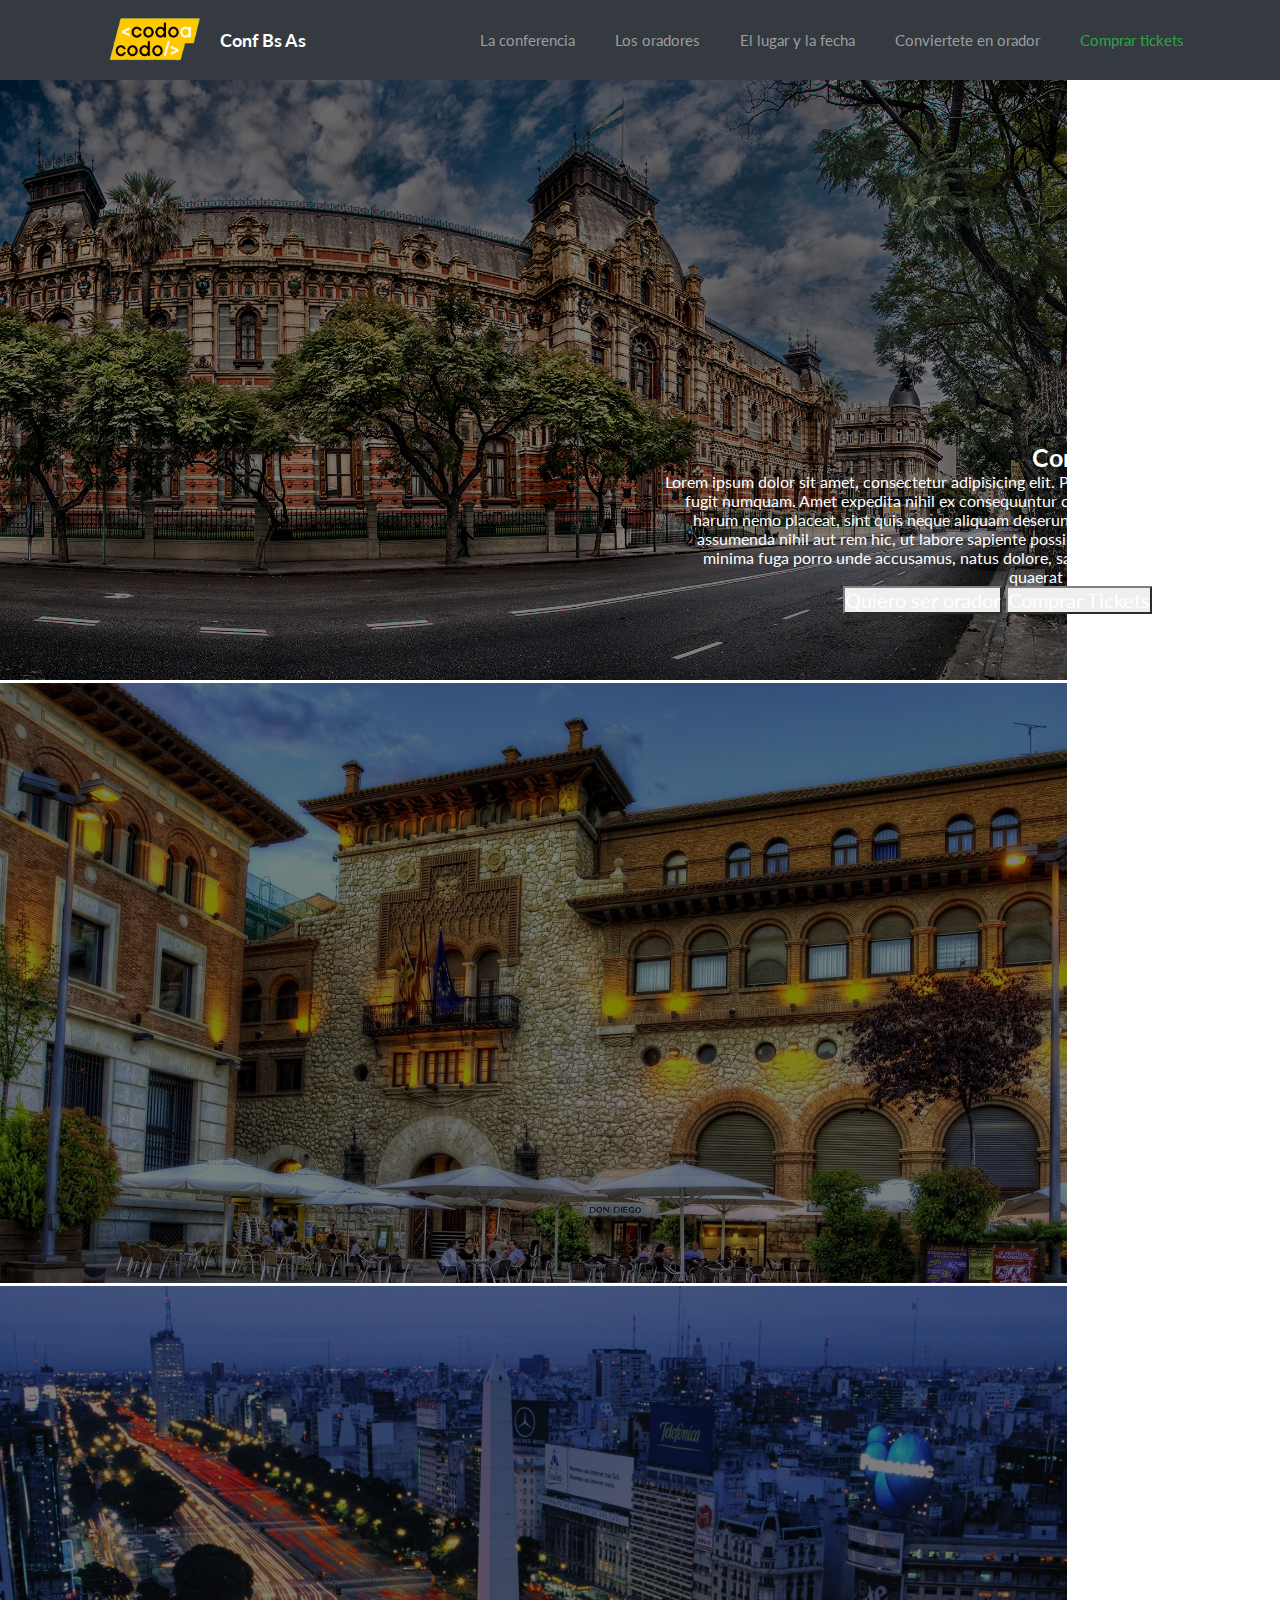
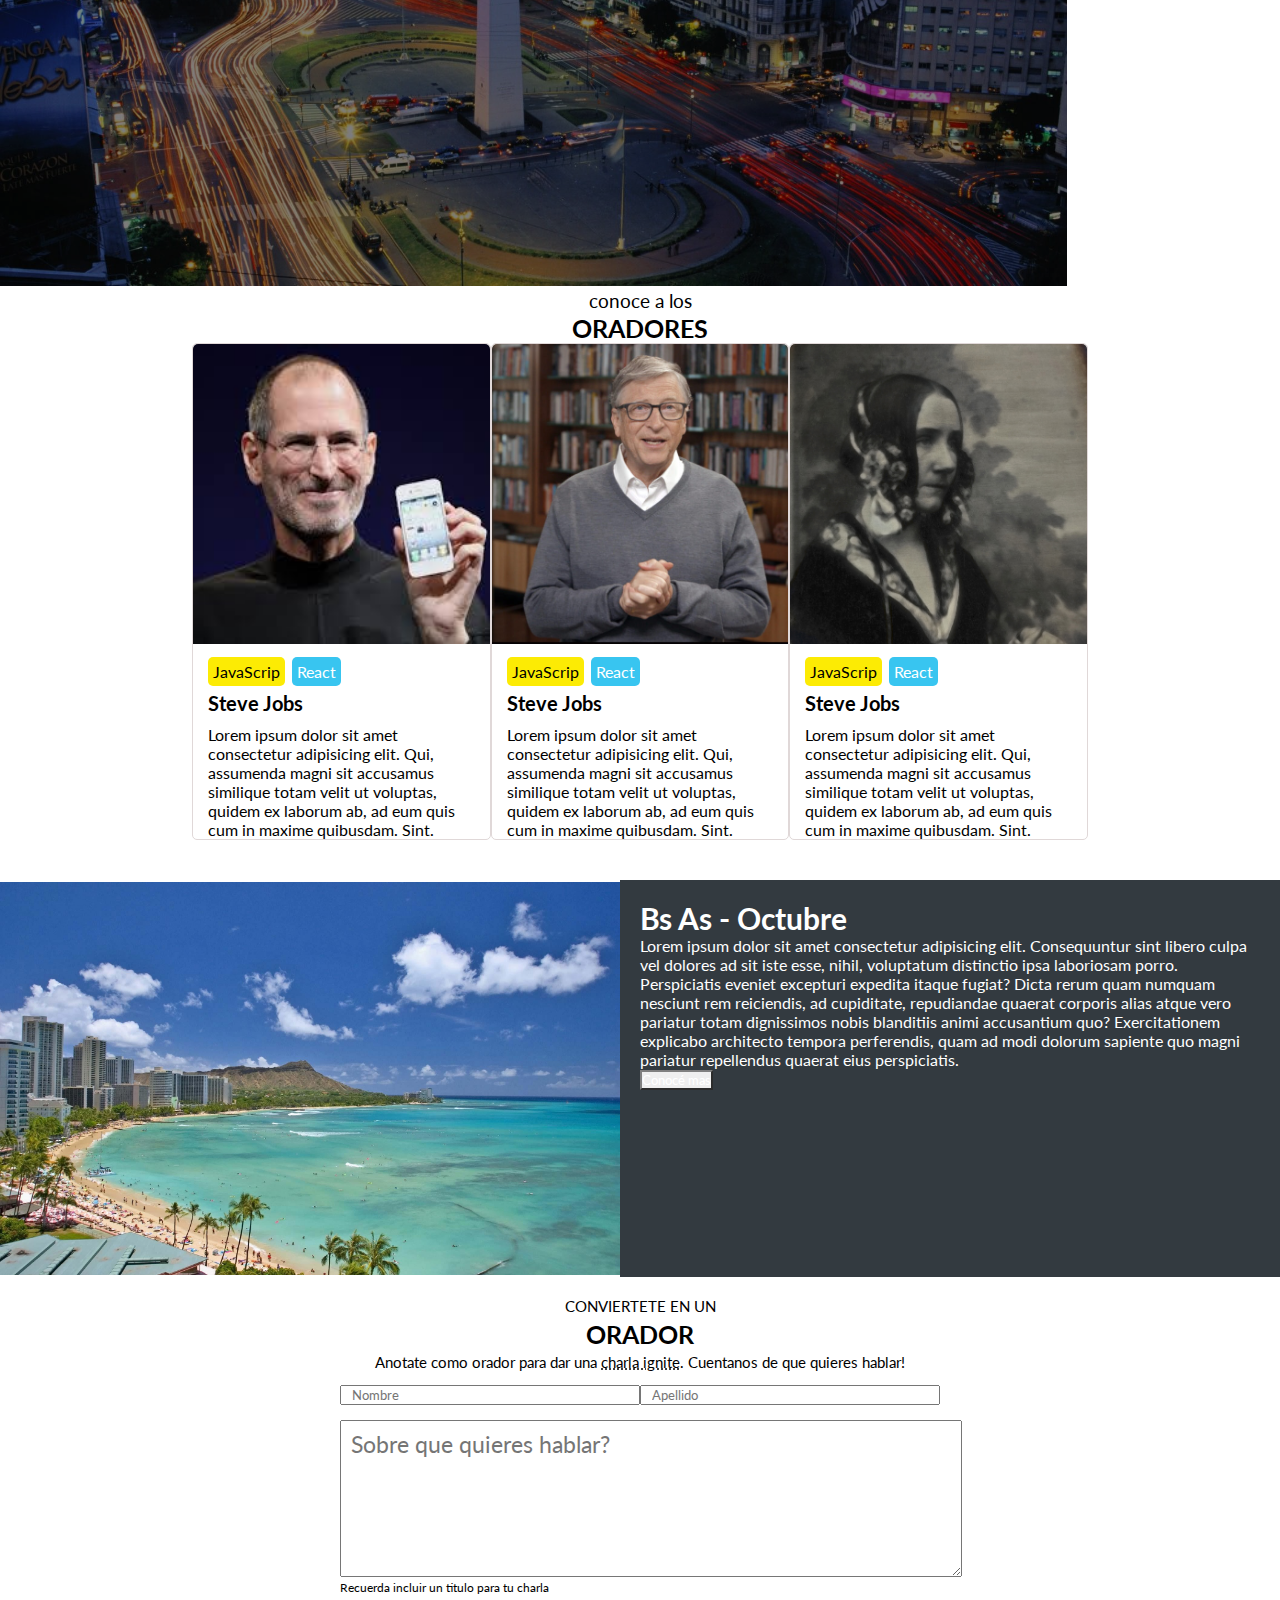
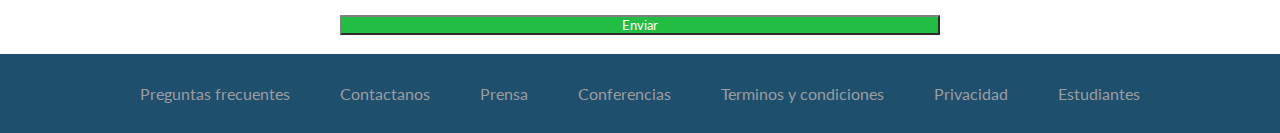
==== index.html @ 6619256c "estios de botones y navbar y general" ====
<!DOCTYPE html>
<html lang="en">

<head>
    <meta charset="UTF-8">
    <meta http-equiv="X-UA-Compatible" content="IE=edge">
    <meta name="viewport" content="width=device-width, initial-scale=1.0">
    <link href="https://cdn.jsdelivr.net/npm/bootstrap@5.3.0-alpha3/dist/css/bootstrap.min.css" rel="stylesheet"
        integrity="sha384-KK94CHFLLe+nY2dmCWGMq91rCGa5gtU4mk92HdvYe+M/SXH301p5ILy+dN9+nJOZ" crossorigin="anonymous">
        <link
        rel="stylesheet"
        href="https://cdnjs.cloudflare.com/ajax/libs/animate.css/4.1.1/animate.min.css"
      />

      <link rel="preconnect" href="https://fonts.googleapis.com">
      <link rel="preconnect" href="https://fonts.gstatic.com" crossorigin>
      <link href="https://fonts.googleapis.com/css2?family=Lato&display=swap" rel="stylesheet">
      
<link rel="stylesheet" href="css/style.css">
    <title>Document</title>
</head>

<body>

    <header>

        <div class="contenedor-titulo">
            <div class="contenedor-imagen">
                <img src="img/codoacodo.png" alt="Logo Codo a Codo">
            </div>
            <h1>Conf Bs As</h1>
        </div>



        <nav class="navegacion">
            <a href="#">La conferencia</a>
            <a href="#">Los oradores</a>
            <a href="#">El lugar y la fecha</a>
            <a href="#">Conviertete en orador</a>
            <a id="color-verde" href="#">Comprar tickets</a>
        </nav>

    </header>
    <main>
        <div class="cont-carrusel">
            <div id="carouselExampleSlidesOnly" class="carousel slide" data-bs-ride="carousel">
                <div class="carousel-inner">
                    <div class="carousel-item active">
                        <img src="img/ba1.jpg" class="d-block w-100" alt="...">
                    </div>
                    <div class="carousel-item">
                        <img src="img/ba2.jpg" class="d-block w-100" alt="...">
                    </div>
                    <div class="carousel-item">
                        <img src="img/ba3.jpg" class="d-block w-100" alt="...">
                    </div>
                </div>
            </div>

            <div id="cont-texto">
                <p class="eje">Conf Bs As</p>
                <p>Lorem ipsum dolor sit amet, consectetur adipisicing elit. Placeat quasi fugit numquam. Amet expedita
                    nihil ex consequuntur consequatur, harum nemo placeat, sint quis neque aliquam deserunt? Cum quis
                    assumenda nihil aut rem hic, ut labore sapiente possimus impedit minima fuga porro unde accusamus,
                    natus dolore, saepe qui sint quaerat dignissimos.</p>
                <div class="botones-superiores">
                    <button type="button" class="btn btn-link">Quiero ser orador</button>
                    <button id="bt2" type="button" class="btn btn-success">Comprar Tickets</button>
                </div>
            </div>
        </div>




        <div class="presentacion">
            <p class="p1">conoce a los</p>
            <p class="p2">ORADORES</p>

        </div>


        <section class="oradores">
            <article>
                <img src="img/steve.jpg" alt="">
                <div class="especialidad">
                    <p><span class="etiq1">JavaScrip</span><span class="etiq2">React</span></p>
                    <div class="etiq3">
                        <p>Steve Jobs</p>
                    </div>
                </div>

                <p class="centrado">Lorem ipsum dolor sit amet consectetur adipisicing elit. Qui, assumenda magni sit
                    accusamus similique totam velit ut voluptas, quidem ex laborum ab, ad eum quis cum in maxime
                    quibusdam. Sint.</p>
            </article>
            <article>
                <img src="img/bill.jpg" alt="">
                <div class="especialidad">
                    <p><span class="etiq1">JavaScrip</span><span class="etiq2">React</span></p>
                    <div class="etiq3">
                        <p>Steve Jobs</p>
                    </div>
                </div>
                <p>Lorem ipsum dolor sit amet consectetur adipisicing elit. Qui, assumenda magni sit
                    accusamus similique totam velit ut voluptas, quidem ex laborum ab, ad eum quis cum in maxime
                    quibusdam. Sint.</p>

            </article>
            <article>
                <img src="img/ada.jpeg" alt="">
                <div class="especialidad">
                    <p><span class="etiq1">JavaScrip</span><span class="etiq2">React</span></p>
                    <div class="etiq3">
                        <p>Steve Jobs</p>
                    </div>
                </div>
                <p>Lorem ipsum dolor sit amet consectetur adipisicing elit. Qui, assumenda magni sit
                    accusamus similique totam velit ut voluptas, quidem ex laborum ab, ad eum quis cum in maxime
                    quibusdam. Sint.</p>

            </article>
        </section>

        <section class="contenedor-ciudad">

            <div class="imagen-ciudad">
                <img src="img/honolulu.jpg" alt="">
            </div>
            <div class="texto-ciudad">
                <p id="p-ciudad">Bs As - Octubre</p>
                <p>Lorem ipsum dolor sit amet consectetur adipisicing elit. Consequuntur sint libero culpa vel dolores
                    ad sit iste esse, nihil, voluptatum distinctio ipsa laboriosam porro. Perspiciatis eveniet excepturi
                    expedita itaque fugiat? Dicta rerum quam numquam nesciunt rem reiciendis, ad cupiditate, repudiandae
                    quaerat corporis alias atque vero pariatur totam dignissimos nobis blanditiis animi accusantium quo?
                    Exercitationem explicabo architecto tempora perferendis, quam ad modi dolorum sapiente quo magni
                    pariatur repellendus quaerat eius perspiciatis.</p>
                <button type="button" class="btn btn-link">Conocé mas</button>
            </div>

        </section>



        <form action="ingreso" class="formulario" method="post">

            <p>CONVIERTETE EN UN</p>
            <p id="orador">ORADOR</P>
            <p>Anotate como orador para dar una <span class="punteado">charla ignite</span>. Cuentanos de que
                quieres
                hablar!</p>

            <div class="datosPersonales">
                <input type="text" id="nombre" name="nombre" minlength="3" maxlength="20" placeholder="Nombre" required>
                <input type="text" id="apellido" name="apellido" minlength="3" maxlength="20" placeholder="Apellido"
                    required>

            </div>
            <div>
                <textarea class="tamañoTextArea" name="" id="" placeholder="Sobre que quieres hablar?"
                    required></textarea>
            </div>

            <p id="text-area">Recuerda incluir un titulo para tu charla</p>

            <button id="botonEnviar" type="submit" class="btn btn-success">Enviar</button>

        </form>
        <br>




    </main>

    <footer>

        <nav class="navegacion-footer">
            <a href="#">Preguntas frecuentes</a>
            <a href="#">Contactanos</a>
            <a href="#">Prensa</a>
            <a href="#">Conferencias</a>
            <a href="#">Terminos y condiciones</a>
            <a href="#">Privacidad</a>
            <a href="#">Estudiantes</a>
        </nav>

    </footer>
    <script src="https://cdn.jsdelivr.net/npm/bootstrap@5.3.0-alpha3/dist/js/bootstrap.bundle.min.js"
        integrity="sha384-ENjdO4Dr2bkBIFxQpeoTz1HIcje39Wm4jDKdf19U8gI4ddQ3GYNS7NTKfAdVQSZe"
        crossorigin="anonymous"></script>
</body>

</html>
---- css/style.css ----
/* font-family: 'Lato', sans-serif; */

* {
    margin: 0;
    padding: 0;
    font-family: 'Lato', sans-serif;
}


/* inicio de header */
header{
    display: flex;
    width: 100%;
    height: 80px;
    background-color: #353a40;
    color: white;
    justify-content: space-between
}

.contenedor-imagen {
    width: 50%;
    height: 100%;
    padding: 2px;
}

.contenedor-titulo {
    display: flex;
    width: 250px;
    margin-left: 80px;
    align-items: center;
    justify-content: center;
}

.contenedor-imagen>img {
    width: 100%;
    height: 100%;
    object-fit: contain;
}


.contenedor-titulo>h1 {
    width: 100px;
    font-size: 18px;
    height: 100%;
    display: flex;
    align-items: center;
    margin: 0;
    text-align: start;
}

.navegacion {
    width: 70%;
    display: flex;
    justify-content: center;
    align-items: center;
}

.navegacion>a {
    color: #9c9da1;
    font-size: 15px;
    text-decoration: none;
    margin: 20px;

}

header nav a:hover, footer nav a:hover{
    animation: fadeIn; 
  animation-duration: 0.5s; 
  color: white;

}

#color-verde{
    color: #2aa644;
}

/* fin de header */

/* inicio de carrusel */
.cont-carrusel {
    position: relative;
}

#carouselExampleSlidesOnly img {
    height: 600px;
}

/* fin de carrusel */




/* inicio de cuadro sobre carrusel */
#cont-texto {
    position: absolute;
    top: 20%;
    right: 10%;
    width: 500px;
    height: 300px;
    text-align: right;
    color: white;

}

.eje {
    font-size: 25px;
    font-weight: bold;

}

.cont-carrusel img {
    filter: brightness(50%);
}

.botones-superiores button {

    font-size: 20px;
    text-decoration: none;
}


 .btn{
    color: white;
    border-color: gray;
    text-decoration: none;
}

.btn:hover {
    background-color: rgba(0, 0, 0, 0.25);
    color: white;
    border-color: gray;
}

#bt2:hover{
    background-color: #29a744;
    border-color: gray;
}

/* fin de cuadro sobre carrusel */

/* inicio de articulos */

.presentacion {
    width: 20%;
    text-align: center;
    margin: auto;
}

.p1 {
    margin-bottom: 1px;
    font-size: 1.2em;
}

.p2 {

    font-size: 25px;
    font-weight: bold;
}



.oradores {
    width: 70%;
    display: flex;
    margin: auto;
    justify-content: space-between;
}

.oradores article {
    width: 300px;
    border: 1px solid rgb(224, 216, 216);
    border-radius: 5px;
}

.oradores article img {
    width: 100%;
    height: 300px;
    border-radius: 5px 5px 0 0;
}

.oradores article p {
    margin: auto;
    width: 90%;
}

.especialidad {
    margin-bottom: 10px;
    margin-top: 15px;
}

.especialidad p span {
    padding: 5px;
}



.etiq1 {
    background-color: rgb(252, 235, 4);
    border-radius: 5px;

}

.etiq2 {
    background-color: rgb(56, 197, 240);
    color: white;
    border-radius: 5px;
    margin-left: 7px;
}


.etiq3 {
    font-weight: bold;
    font-size: 20px;
    margin-top: 10px;
}

/* fin de articulos */

/* Inicio de descripcion de ciudad */

.contenedor-ciudad {
    width: 100%;
    display: flex;
    margin: 40px 0 20px;
}

.contenedor-ciudad div {
    width: 50%;
}

.imagen-ciudad img {
    width: 100%;
    height: 100%;
    object-fit: contain;

}

.texto-ciudad{
    background-color: #333a40;
    padding: 20px;
    color: white;
}

#p-ciudad{
    font-size: 30px;
    font-weight: bold;
}

/* Fin descripcion de ciudad */


/* form inicio */

.formulario {

    margin: auto;
    width: 600px;
    text-align: center;
    font-size: 15px;
}

.formulario>p {
    margin: 4px;
}

#orador {
    font-size: 25px;
    font-weight: bold;

}

.punteado {
    text-decoration: underline dotted;
}

.datosPersonales {
    padding-top: 10px;
    display: flex;
    justify-content: space-between;
    margin-bottom: 15px;

}

.datosPersonales>input {
    width: 49%;
    padding: 0 10px;
}

.tamañoTextArea {
    height: 6em;
    width: 100%;
    margin: 0;
    font-size: 1.5em;
    padding: 10px;
}
.tamañoTextArea:focus,#nombre,#apellido{
outline: none;
}



#text-area {
    text-align: left;
    font-size: 12px;
    margin: 0;
}

#botonEnviar {
    width: 100%;
    background-color: #21be43;
    margin-top: 20px;
}

#botonEnviar:hover{
    background-color: #29a744;
    border-color: gray;
}



/* form fin */

/* inicio de footer */

footer{
    
    background-color: #1e4f6d;
 
}

.navegacion-footer{
  
    display: flex;
    justify-content: center;
    
   
}

footer nav a{
    font-size: 1em;
    color: #9c9da1;
    text-decoration: none;
    text-align: left;
    margin: 20px 5px;
    text-align: center;
    padding: 10px 20px;
}



/* border: 1px solid black; */
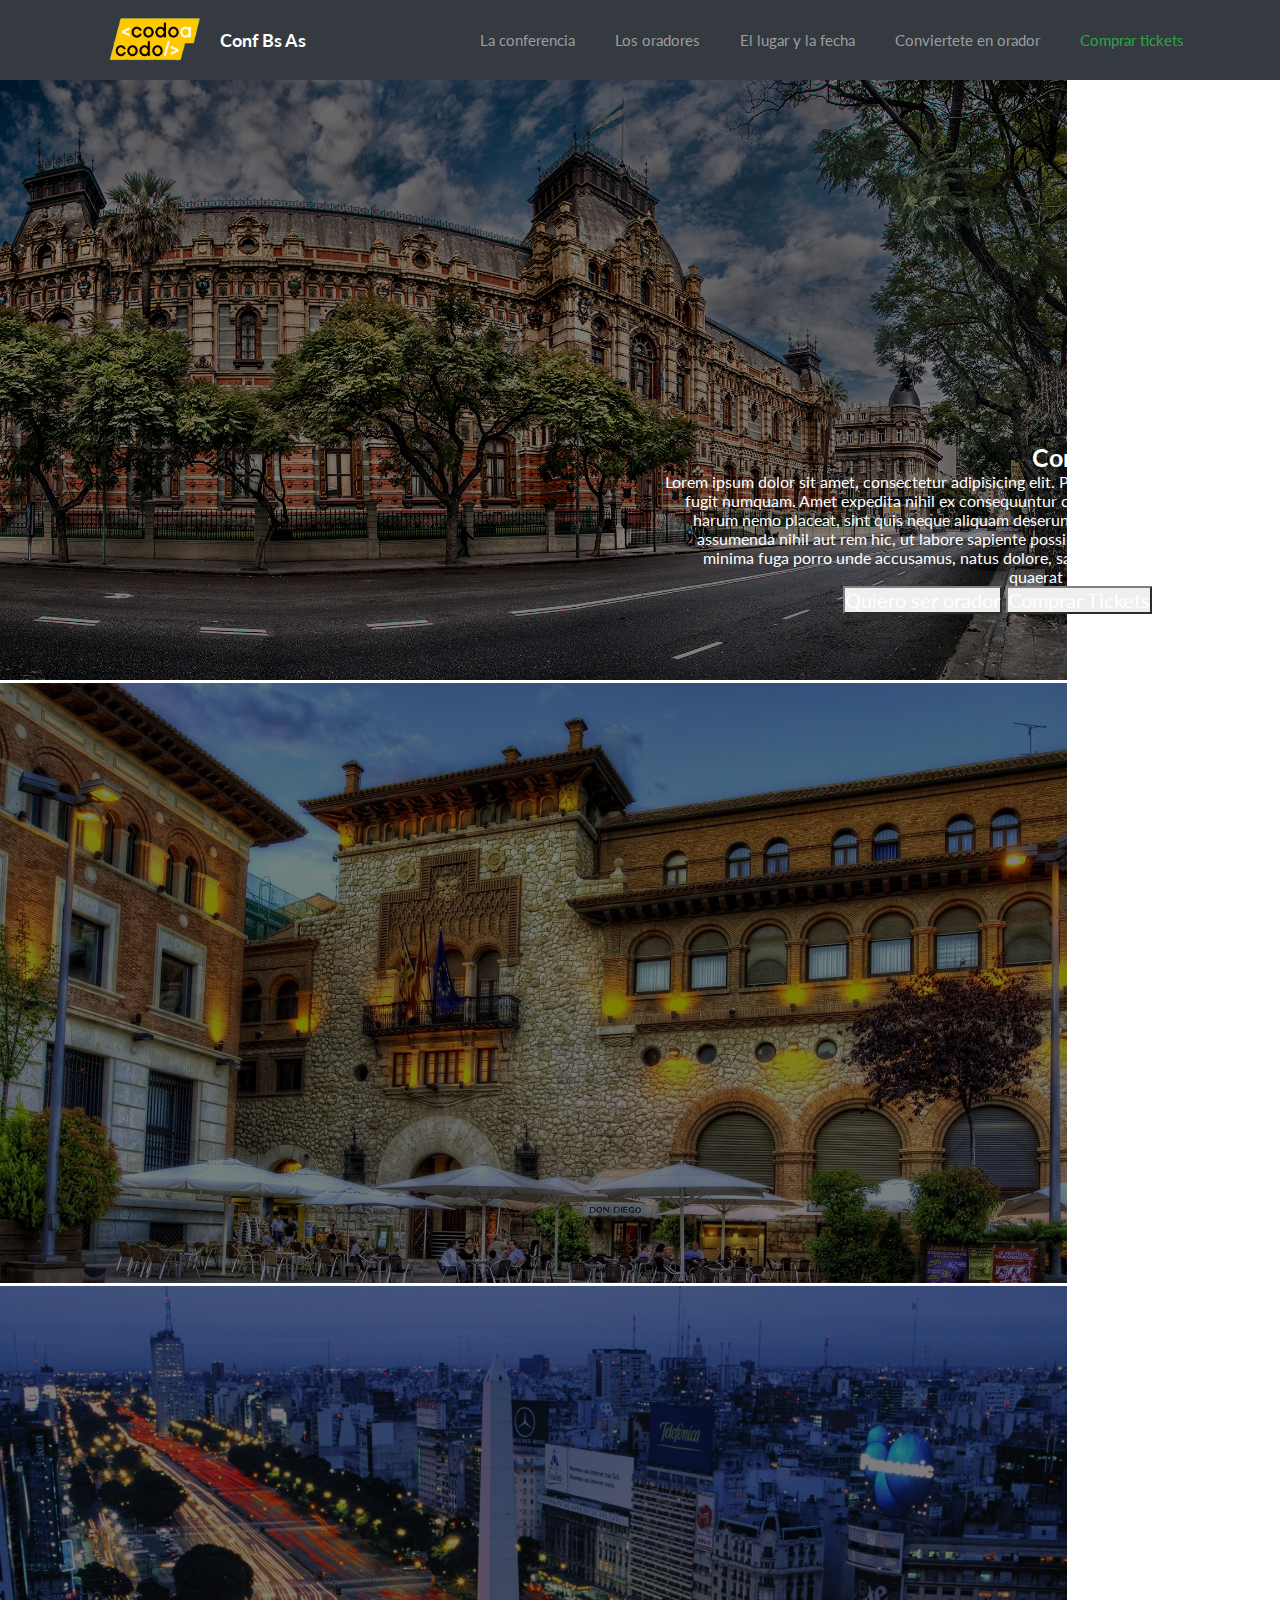
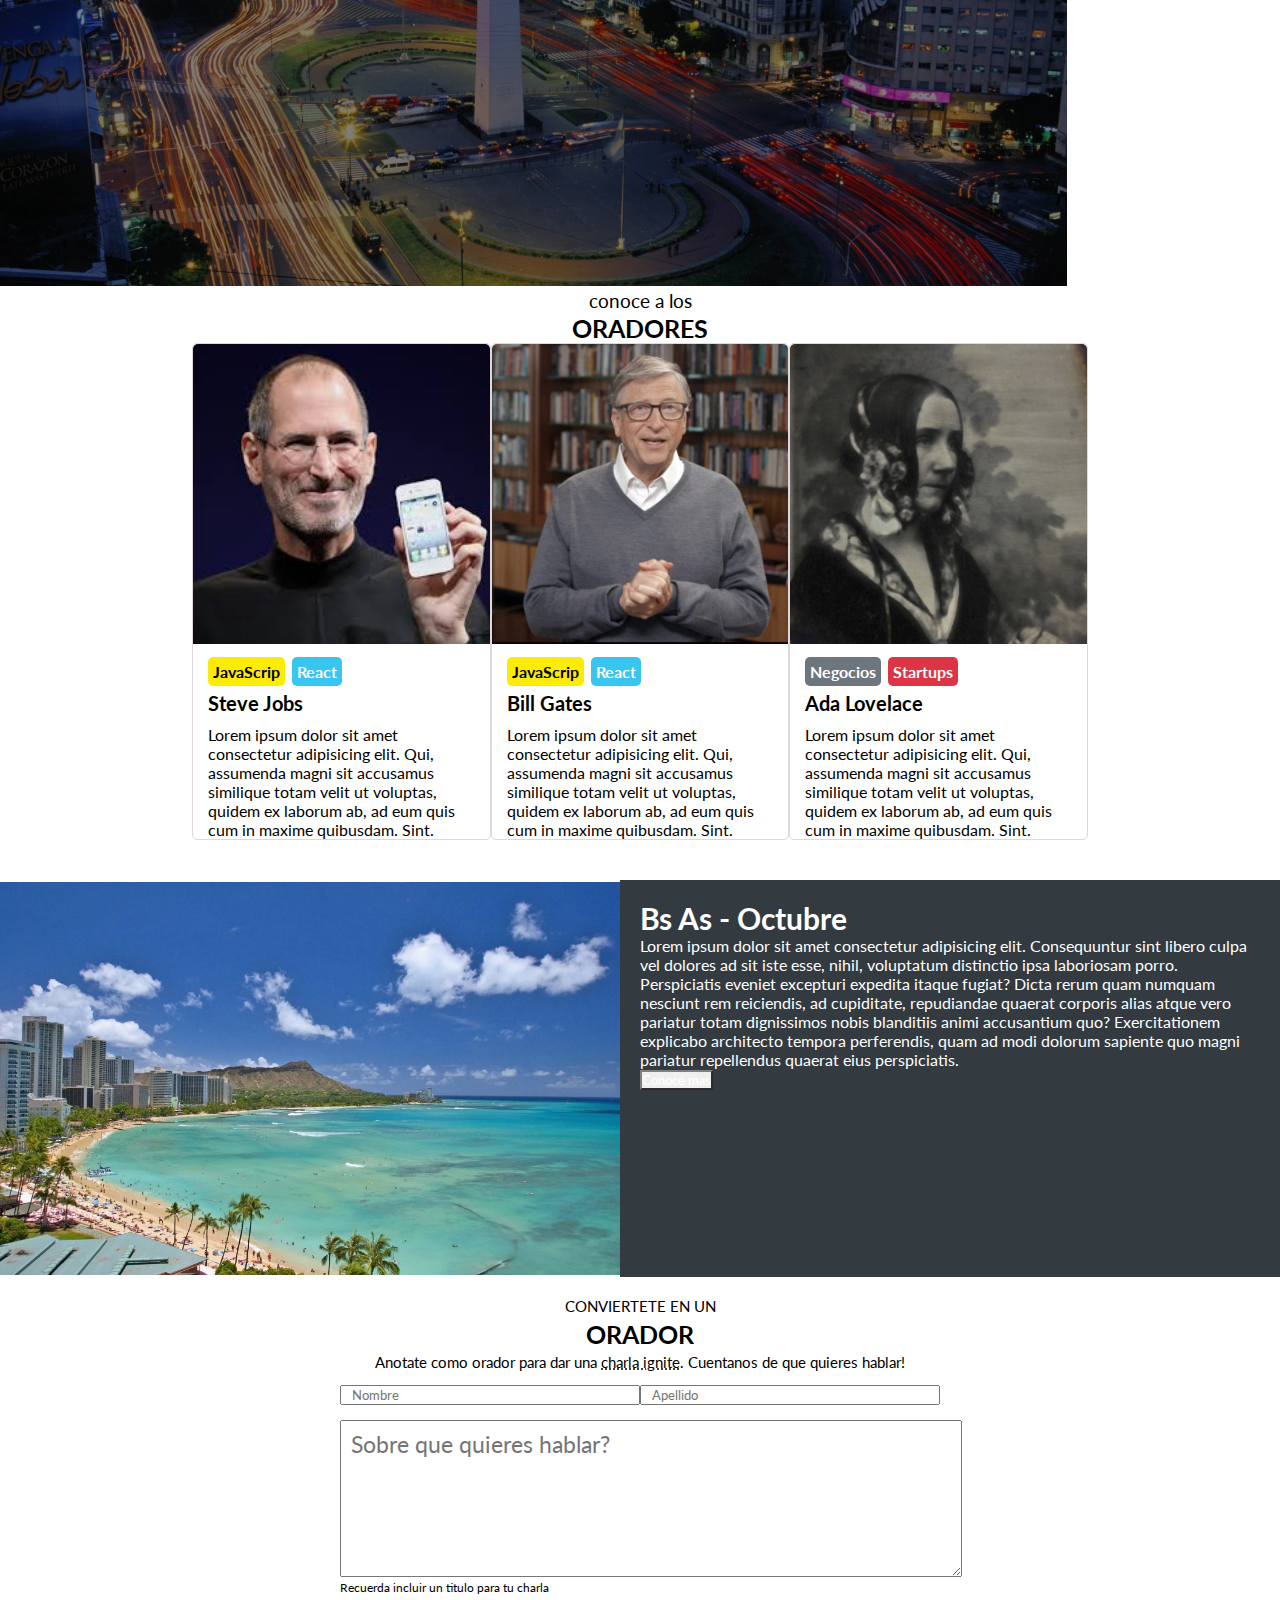
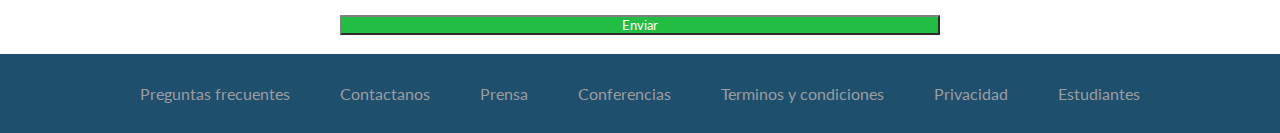
==== commit 5e633141: "correccion de colores en articulo 3" ====
--- a/index.html
+++ b/index.html
@@ -7,16 +7,13 @@
     <meta name="viewport" content="width=device-width, initial-scale=1.0">
     <link href="https://cdn.jsdelivr.net/npm/bootstrap@5.3.0-alpha3/dist/css/bootstrap.min.css" rel="stylesheet"
         integrity="sha384-KK94CHFLLe+nY2dmCWGMq91rCGa5gtU4mk92HdvYe+M/SXH301p5ILy+dN9+nJOZ" crossorigin="anonymous">
-        <link
-        rel="stylesheet"
-        href="https://cdnjs.cloudflare.com/ajax/libs/animate.css/4.1.1/animate.min.css"
-      />
+    <link rel="stylesheet" href="https://cdnjs.cloudflare.com/ajax/libs/animate.css/4.1.1/animate.min.css" />
 
-      <link rel="preconnect" href="https://fonts.googleapis.com">
-      <link rel="preconnect" href="https://fonts.gstatic.com" crossorigin>
-      <link href="https://fonts.googleapis.com/css2?family=Lato&display=swap" rel="stylesheet">
-      
-<link rel="stylesheet" href="css/style.css">
+    <link rel="preconnect" href="https://fonts.googleapis.com">
+    <link rel="preconnect" href="https://fonts.gstatic.com" crossorigin>
+    <link href="https://fonts.googleapis.com/css2?family=Lato&display=swap" rel="stylesheet">
+
+    <link rel="stylesheet" href="css/style.css">
     <title>Document</title>
 </head>
 
@@ -100,7 +97,7 @@
                 <div class="especialidad">
                     <p><span class="etiq1">JavaScrip</span><span class="etiq2">React</span></p>
                     <div class="etiq3">
-                        <p>Steve Jobs</p>
+                        <p>Bill Gates</p>
                     </div>
                 </div>
                 <p>Lorem ipsum dolor sit amet consectetur adipisicing elit. Qui, assumenda magni sit
@@ -111,9 +108,9 @@
             <article>
                 <img src="img/ada.jpeg" alt="">
                 <div class="especialidad">
-                    <p><span class="etiq1">JavaScrip</span><span class="etiq2">React</span></p>
+                    <p><span id="color-invertido1">Negocios</span><span id="color-invertido2">Startups</span></p>
                     <div class="etiq3">
-                        <p>Steve Jobs</p>
+                        <p>Ada Lovelace</p>
                     </div>
                 </div>
                 <p>Lorem ipsum dolor sit amet consectetur adipisicing elit. Qui, assumenda magni sit
--- a/css/style.css
+++ b/css/style.css
@@ -8,7 +8,7 @@
 
 
 /* inicio de header */
-header{
+header {
     display: flex;
     width: 100%;
     height: 80px;
@@ -63,14 +63,15 @@
 
 }
 
-header nav a:hover, footer nav a:hover{
-    animation: fadeIn; 
-  animation-duration: 0.5s; 
-  color: white;
-
-}
-
-#color-verde{
+header nav a:hover,
+footer nav a:hover {
+    animation: fadeIn;
+    animation-duration: 0.5s;
+    color: white;
+
+}
+
+#color-verde {
     color: #2aa644;
 }
 
@@ -119,7 +120,7 @@
 }
 
 
- .btn{
+.btn {
     color: white;
     border-color: gray;
     text-decoration: none;
@@ -131,7 +132,7 @@
     border-color: gray;
 }
 
-#bt2:hover{
+#bt2:hover {
     background-color: #29a744;
     border-color: gray;
 }
@@ -214,6 +215,24 @@
     margin-top: 10px;
 }
 
+#color-invertido1 {
+    color: white;
+    background-color: #6d767d;
+    border-radius: 5px;
+}
+
+#color-invertido2 {
+    background-color: #dc3546;
+    color: white;
+    border-radius: 5px;
+    margin-left: 7px;
+
+}
+
+article div p {
+    font-weight: bold;
+}
+
 /* fin de articulos */
 
 /* Inicio de descripcion de ciudad */
@@ -235,13 +254,13 @@
 
 }
 
-.texto-ciudad{
+.texto-ciudad {
     background-color: #333a40;
     padding: 20px;
     color: white;
 }
 
-#p-ciudad{
+#p-ciudad {
     font-size: 30px;
     font-weight: bold;
 }
@@ -293,8 +312,11 @@
     font-size: 1.5em;
     padding: 10px;
 }
-.tamañoTextArea:focus,#nombre,#apellido{
-outline: none;
+
+.tamañoTextArea:focus,
+#nombre,
+#apellido {
+    outline: none;
 }
 
 
@@ -311,7 +333,7 @@
     margin-top: 20px;
 }
 
-#botonEnviar:hover{
+#botonEnviar:hover {
     background-color: #29a744;
     border-color: gray;
 }
@@ -322,21 +344,21 @@
 
 /* inicio de footer */
 
-footer{
-    
+footer {
+
     background-color: #1e4f6d;
- 
-}
-
-.navegacion-footer{
-  
+
+}
+
+.navegacion-footer {
+
     display: flex;
     justify-content: center;
-    
-   
-}
-
-footer nav a{
+
+
+}
+
+footer nav a {
     font-size: 1em;
     color: #9c9da1;
     text-decoration: none;
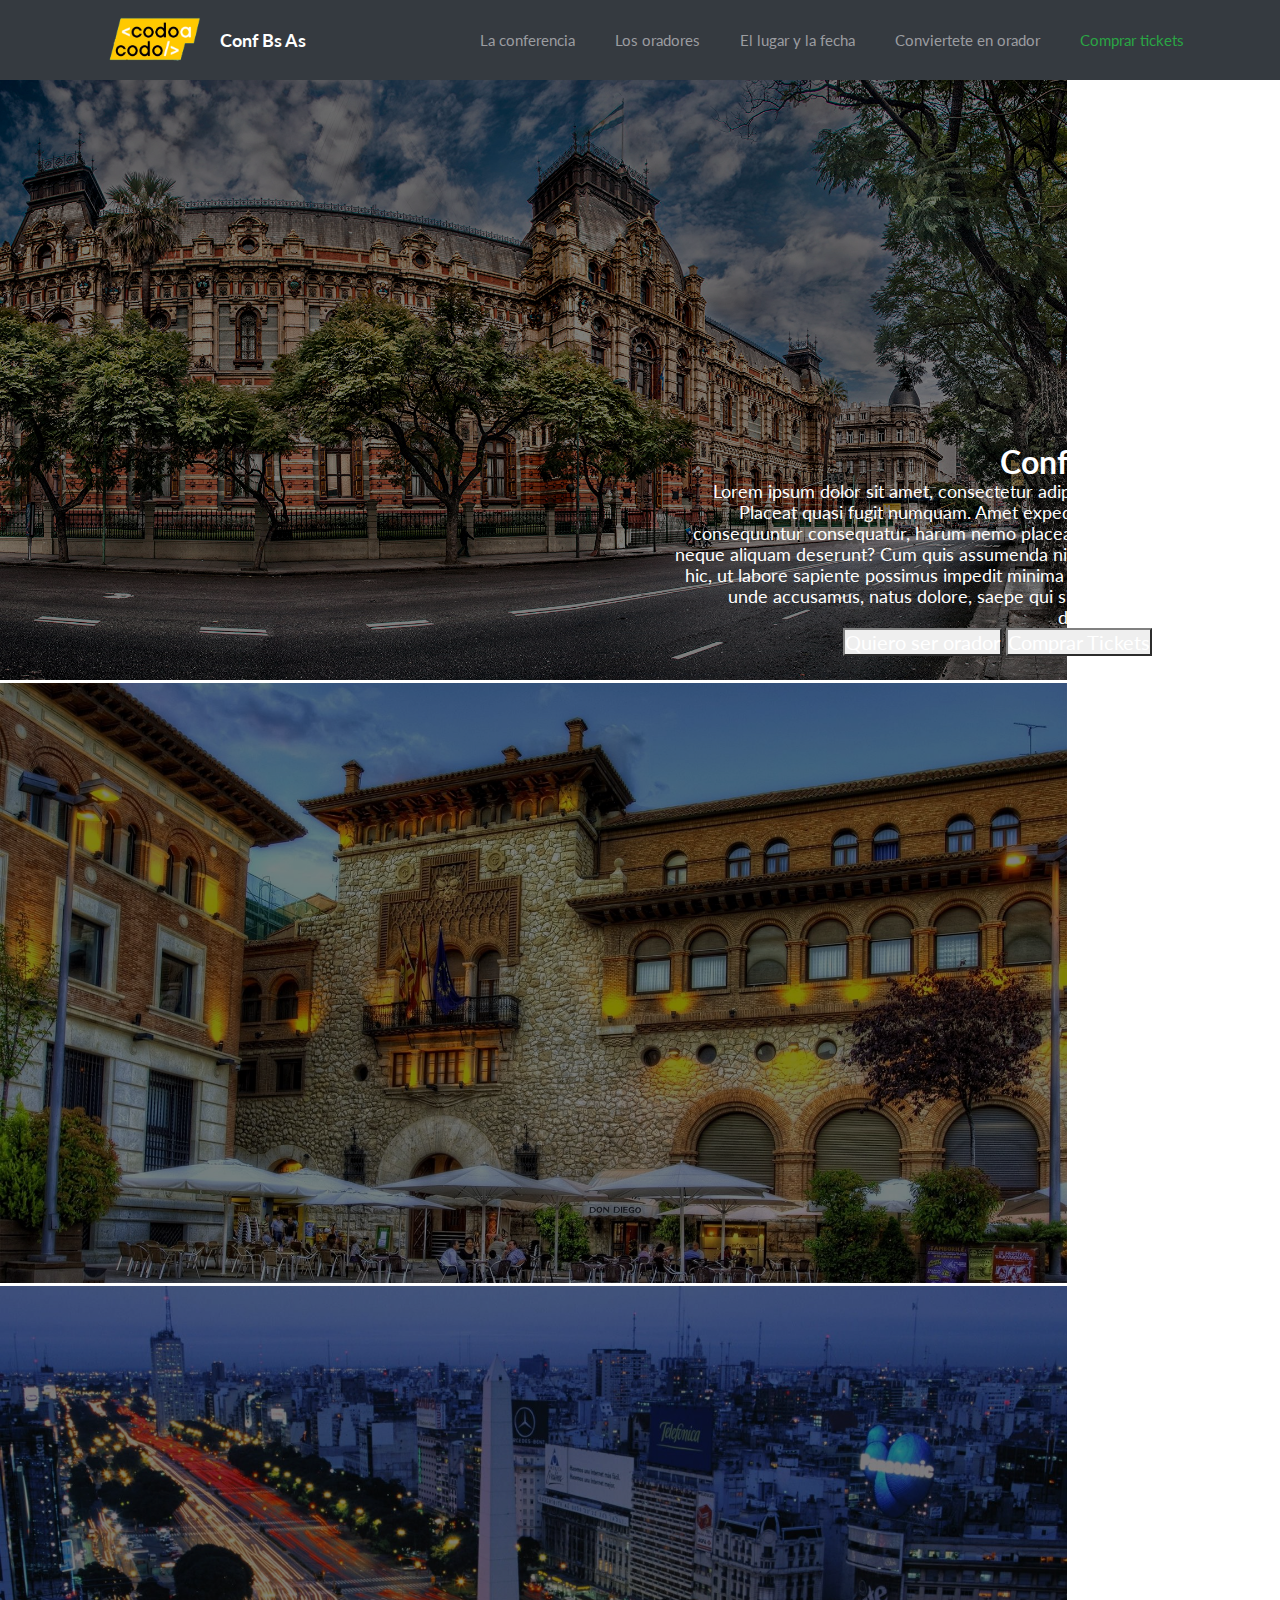
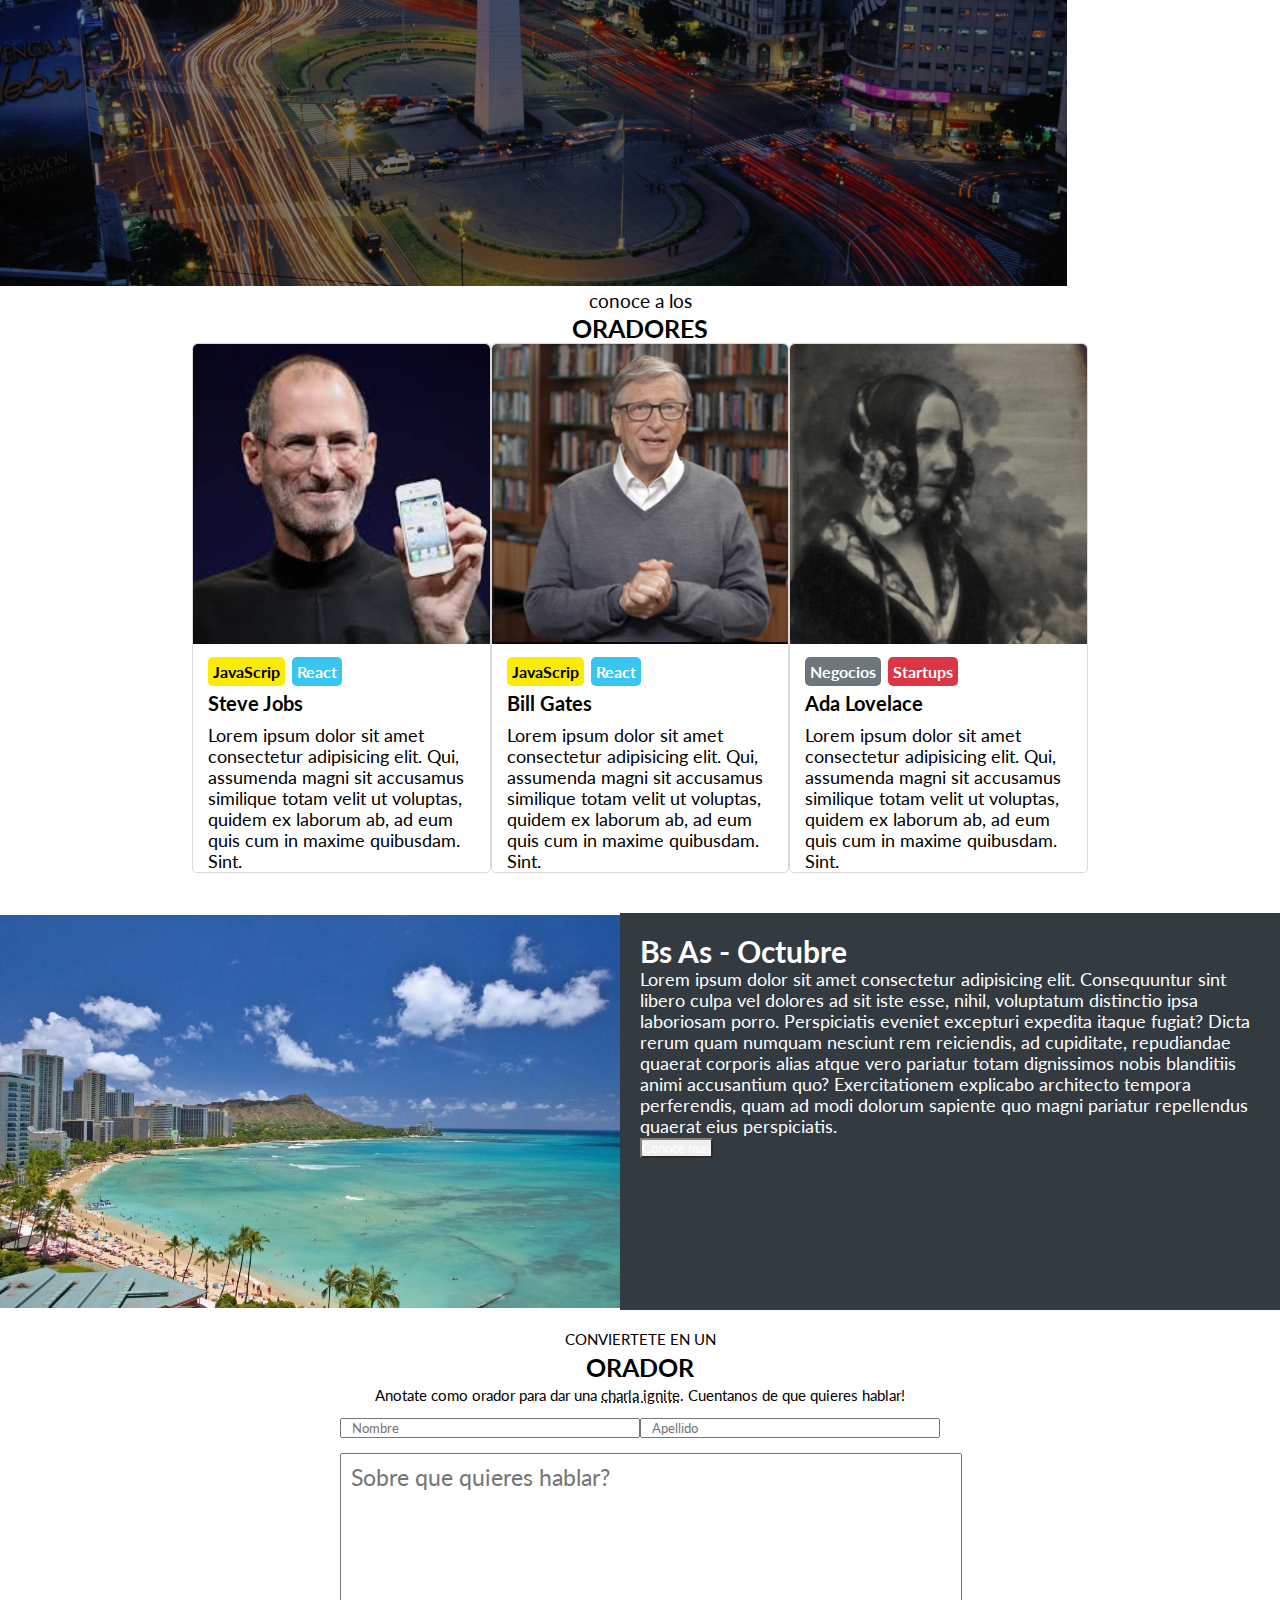
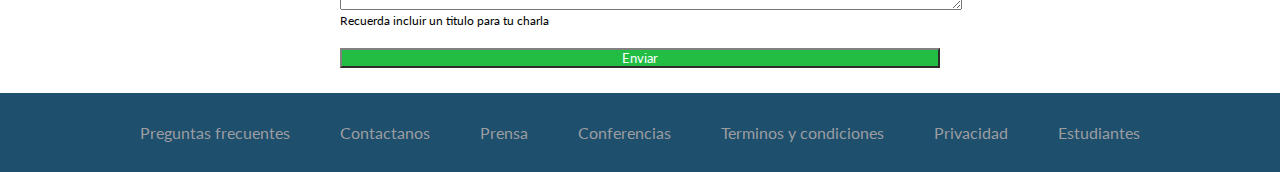
==== commit c2606bc6: "terminar detalles fuentes" ====
--- a/index.html
+++ b/index.html
@@ -21,13 +21,14 @@
 
     <header>
 
+        <!-- inicio de header -->
         <div class="contenedor-titulo">
             <div class="contenedor-imagen">
                 <img src="img/codoacodo.png" alt="Logo Codo a Codo">
             </div>
             <h1>Conf Bs As</h1>
         </div>
-
+        
 
 
         <nav class="navegacion">
@@ -37,9 +38,12 @@
             <a href="#">Conviertete en orador</a>
             <a id="color-verde" href="#">Comprar tickets</a>
         </nav>
+<!-- fin de header -->
 
     </header>
     <main>
+
+        <!-- inicio de carrusel -->
         <div class="cont-carrusel">
             <div id="carouselExampleSlidesOnly" class="carousel slide" data-bs-ride="carousel">
                 <div class="carousel-inner">
@@ -54,10 +58,13 @@
                     </div>
                 </div>
             </div>
-
+            <!-- fin de carrusel -->
+
+
+            <!-- inicio de cuadro sobre carrusel -->
             <div id="cont-texto">
                 <p class="eje">Conf Bs As</p>
-                <p>Lorem ipsum dolor sit amet, consectetur adipisicing elit. Placeat quasi fugit numquam. Amet expedita
+                <p class="gral-texto">Lorem ipsum dolor sit amet, consectetur adipisicing elit. Placeat quasi fugit numquam. Amet expedita
                     nihil ex consequuntur consequatur, harum nemo placeat, sint quis neque aliquam deserunt? Cum quis
                     assumenda nihil aut rem hic, ut labore sapiente possimus impedit minima fuga porro unde accusamus,
                     natus dolore, saepe qui sint quaerat dignissimos.</p>
@@ -67,10 +74,10 @@
                 </div>
             </div>
         </div>
-
-
-
-
+        <!-- fin de cuadro sobre carrusel -->
+
+
+        <!-- inicio de articulos -->
         <div class="presentacion">
             <p class="p1">conoce a los</p>
             <p class="p2">ORADORES</p>
@@ -88,7 +95,7 @@
                     </div>
                 </div>
 
-                <p class="centrado">Lorem ipsum dolor sit amet consectetur adipisicing elit. Qui, assumenda magni sit
+                <p class="gral-texto">Lorem ipsum dolor sit amet consectetur adipisicing elit. Qui, assumenda magni sit
                     accusamus similique totam velit ut voluptas, quidem ex laborum ab, ad eum quis cum in maxime
                     quibusdam. Sint.</p>
             </article>
@@ -100,7 +107,7 @@
                         <p>Bill Gates</p>
                     </div>
                 </div>
-                <p>Lorem ipsum dolor sit amet consectetur adipisicing elit. Qui, assumenda magni sit
+                <p class="gral-texto">Lorem ipsum dolor sit amet consectetur adipisicing elit. Qui, assumenda magni sit
                     accusamus similique totam velit ut voluptas, quidem ex laborum ab, ad eum quis cum in maxime
                     quibusdam. Sint.</p>
 
@@ -113,13 +120,16 @@
                         <p>Ada Lovelace</p>
                     </div>
                 </div>
-                <p>Lorem ipsum dolor sit amet consectetur adipisicing elit. Qui, assumenda magni sit
+                <p class="gral-texto">Lorem ipsum dolor sit amet consectetur adipisicing elit. Qui, assumenda magni sit
                     accusamus similique totam velit ut voluptas, quidem ex laborum ab, ad eum quis cum in maxime
                     quibusdam. Sint.</p>
 
             </article>
         </section>
-
+        <!-- fin de articulos -->
+
+
+        <!-- Inicio de descripcion de ciudad -->
         <section class="contenedor-ciudad">
 
             <div class="imagen-ciudad">
@@ -127,7 +137,7 @@
             </div>
             <div class="texto-ciudad">
                 <p id="p-ciudad">Bs As - Octubre</p>
-                <p>Lorem ipsum dolor sit amet consectetur adipisicing elit. Consequuntur sint libero culpa vel dolores
+                <p class="gral-texto">Lorem ipsum dolor sit amet consectetur adipisicing elit. Consequuntur sint libero culpa vel dolores
                     ad sit iste esse, nihil, voluptatum distinctio ipsa laboriosam porro. Perspiciatis eveniet excepturi
                     expedita itaque fugiat? Dicta rerum quam numquam nesciunt rem reiciendis, ad cupiditate, repudiandae
                     quaerat corporis alias atque vero pariatur totam dignissimos nobis blanditiis animi accusantium quo?
@@ -137,9 +147,9 @@
             </div>
 
         </section>
-
-
-
+        <!-- Fin descripcion de ciudad -->
+
+        <!-- Inicio de formulario -->
         <form action="ingreso" class="formulario" method="post">
 
             <p>CONVIERTETE EN UN</p>
@@ -164,7 +174,8 @@
             <button id="botonEnviar" type="submit" class="btn btn-success">Enviar</button>
 
         </form>
-        <br>
+       
+        <!-- fin de formulario -->
 
 
 
--- a/css/style.css
+++ b/css/style.css
@@ -86,6 +86,9 @@
     height: 600px;
 }
 
+.cont-carrusel img {
+    filter: brightness(50%);
+}
 /* fin de carrusel */
 
 
@@ -104,14 +107,12 @@
 }
 
 .eje {
-    font-size: 25px;
-    font-weight: bold;
-
-}
-
-.cont-carrusel img {
-    filter: brightness(50%);
-}
+    font-size: 2em;
+    font-weight: bold;
+
+}
+
+
 
 .botones-superiores button {
 
@@ -340,14 +341,13 @@
 
 
 
-/* form fin */
+/* fin de formulario */
 
 /* inicio de footer */
 
 footer {
-
+    margin-top: 25px;
     background-color: #1e4f6d;
-
 }
 
 .navegacion-footer {
@@ -370,4 +370,8 @@
 
 
 
-/* border: 1px solid black; */+/* border: 1px solid black; */
+
+.gral-texto{
+    font-size: 1.1em;
+}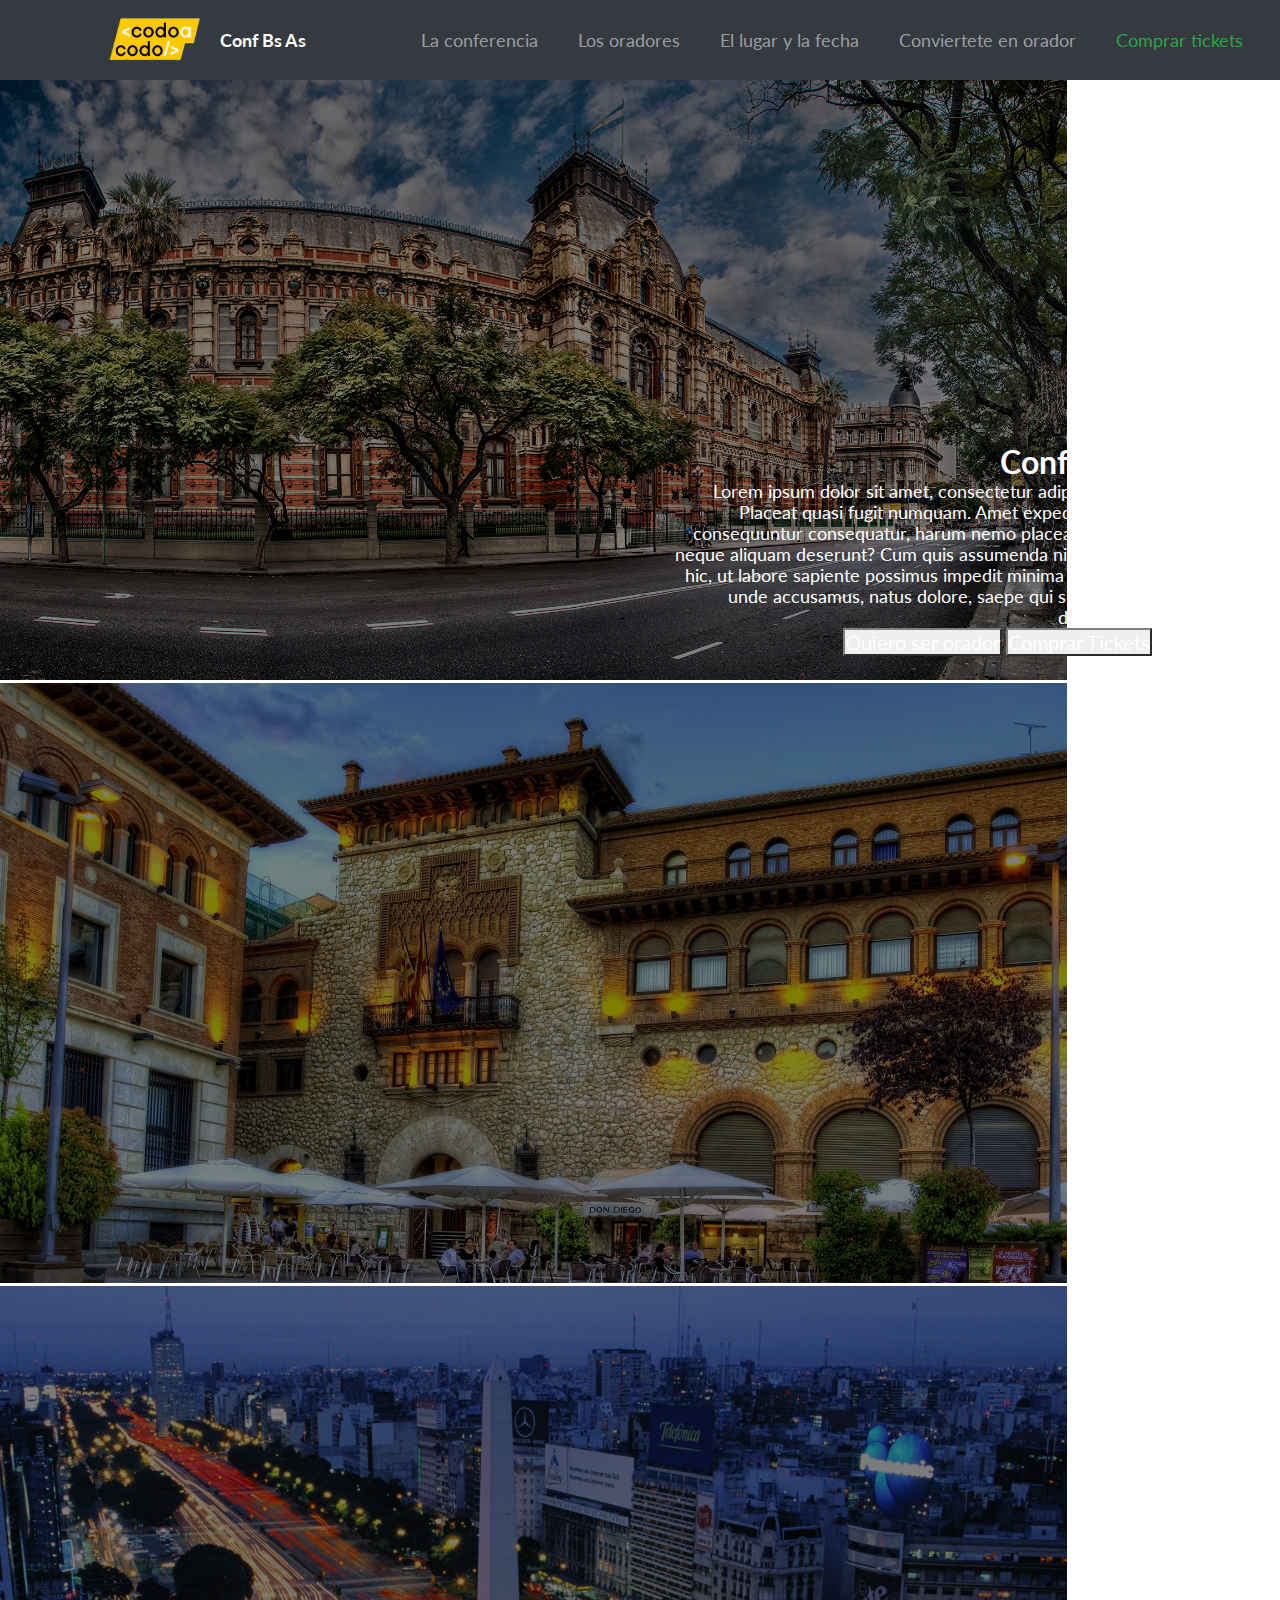
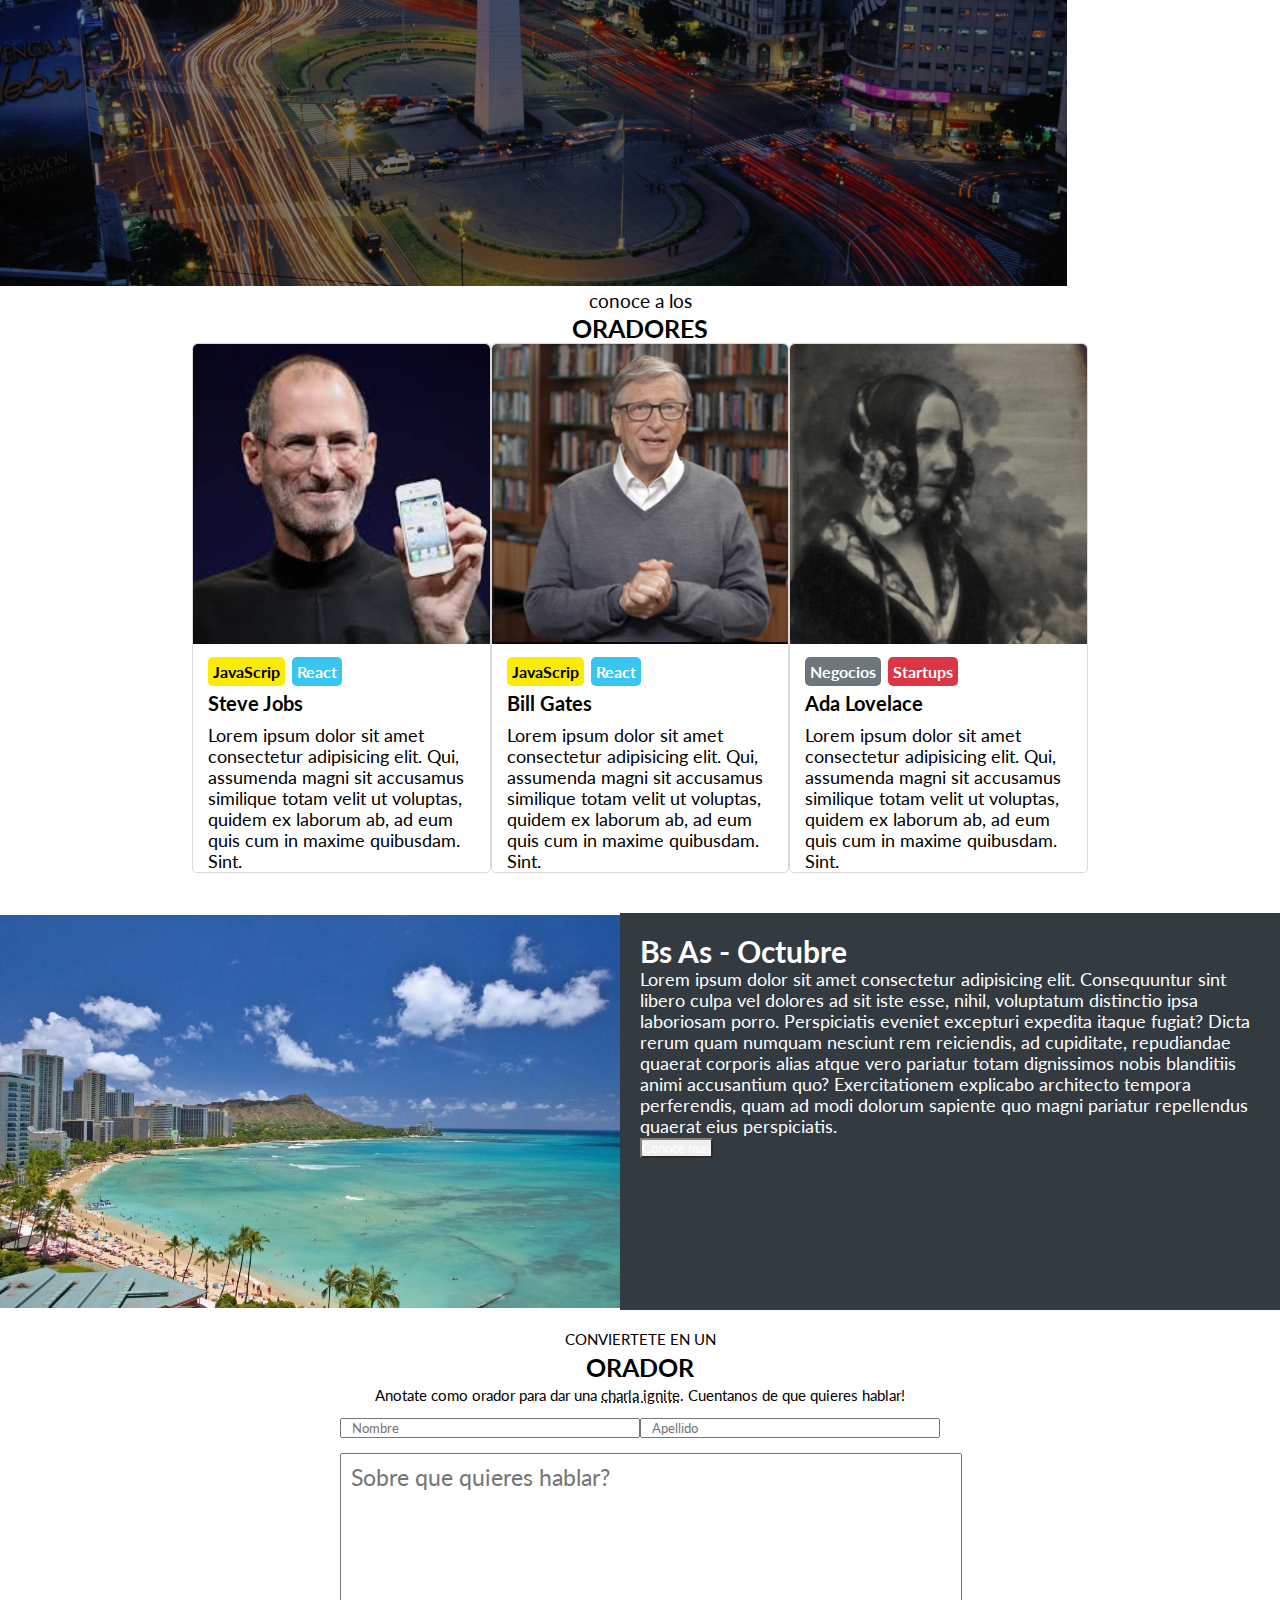
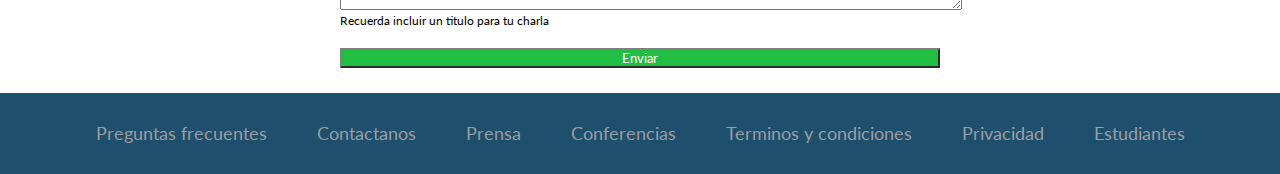
==== commit 9418fe0a: "iniciando 2da parte del integrador" ====
--- a/index.html
+++ b/index.html
@@ -28,7 +28,7 @@
             </div>
             <h1>Conf Bs As</h1>
         </div>
-        
+
 
 
         <nav class="navegacion">
@@ -36,9 +36,9 @@
             <a href="#">Los oradores</a>
             <a href="#">El lugar y la fecha</a>
             <a href="#">Conviertete en orador</a>
-            <a id="color-verde" href="#">Comprar tickets</a>
+            <a id="color-verde" href="venta.html">Comprar tickets</a>
         </nav>
-<!-- fin de header -->
+        <!-- fin de header -->
 
     </header>
     <main>
@@ -64,7 +64,8 @@
             <!-- inicio de cuadro sobre carrusel -->
             <div id="cont-texto">
                 <p class="eje">Conf Bs As</p>
-                <p class="gral-texto">Lorem ipsum dolor sit amet, consectetur adipisicing elit. Placeat quasi fugit numquam. Amet expedita
+                <p class="gral-texto">Lorem ipsum dolor sit amet, consectetur adipisicing elit. Placeat quasi fugit
+                    numquam. Amet expedita
                     nihil ex consequuntur consequatur, harum nemo placeat, sint quis neque aliquam deserunt? Cum quis
                     assumenda nihil aut rem hic, ut labore sapiente possimus impedit minima fuga porro unde accusamus,
                     natus dolore, saepe qui sint quaerat dignissimos.</p>
@@ -137,7 +138,8 @@
             </div>
             <div class="texto-ciudad">
                 <p id="p-ciudad">Bs As - Octubre</p>
-                <p class="gral-texto">Lorem ipsum dolor sit amet consectetur adipisicing elit. Consequuntur sint libero culpa vel dolores
+                <p class="gral-texto">Lorem ipsum dolor sit amet consectetur adipisicing elit. Consequuntur sint libero
+                    culpa vel dolores
                     ad sit iste esse, nihil, voluptatum distinctio ipsa laboriosam porro. Perspiciatis eveniet excepturi
                     expedita itaque fugiat? Dicta rerum quam numquam nesciunt rem reiciendis, ad cupiditate, repudiandae
                     quaerat corporis alias atque vero pariatur totam dignissimos nobis blanditiis animi accusantium quo?
@@ -174,7 +176,7 @@
             <button id="botonEnviar" type="submit" class="btn btn-success">Enviar</button>
 
         </form>
-       
+
         <!-- fin de formulario -->
 
 
--- a/css/style.css
+++ b/css/style.css
@@ -57,7 +57,7 @@
 
 .navegacion>a {
     color: #9c9da1;
-    font-size: 15px;
+    font-size: 1.1em;
     text-decoration: none;
     margin: 20px;
 
@@ -89,6 +89,7 @@
 .cont-carrusel img {
     filter: brightness(50%);
 }
+
 /* fin de carrusel */
 
 
@@ -359,7 +360,7 @@
 }
 
 footer nav a {
-    font-size: 1em;
+    font-size: 1.1em;
     color: #9c9da1;
     text-decoration: none;
     text-align: left;
@@ -372,6 +373,21 @@
 
 /* border: 1px solid black; */
 
-.gral-texto{
+.gral-texto {
     font-size: 1.1em;
+}
+
+#categoria{
+    
+    display: flex;
+    justify-content: center;
+   
+    
+    
+
+}
+
+.cuadro_cat{
+    border: 1px solid black;
+    margin: 10px;
 }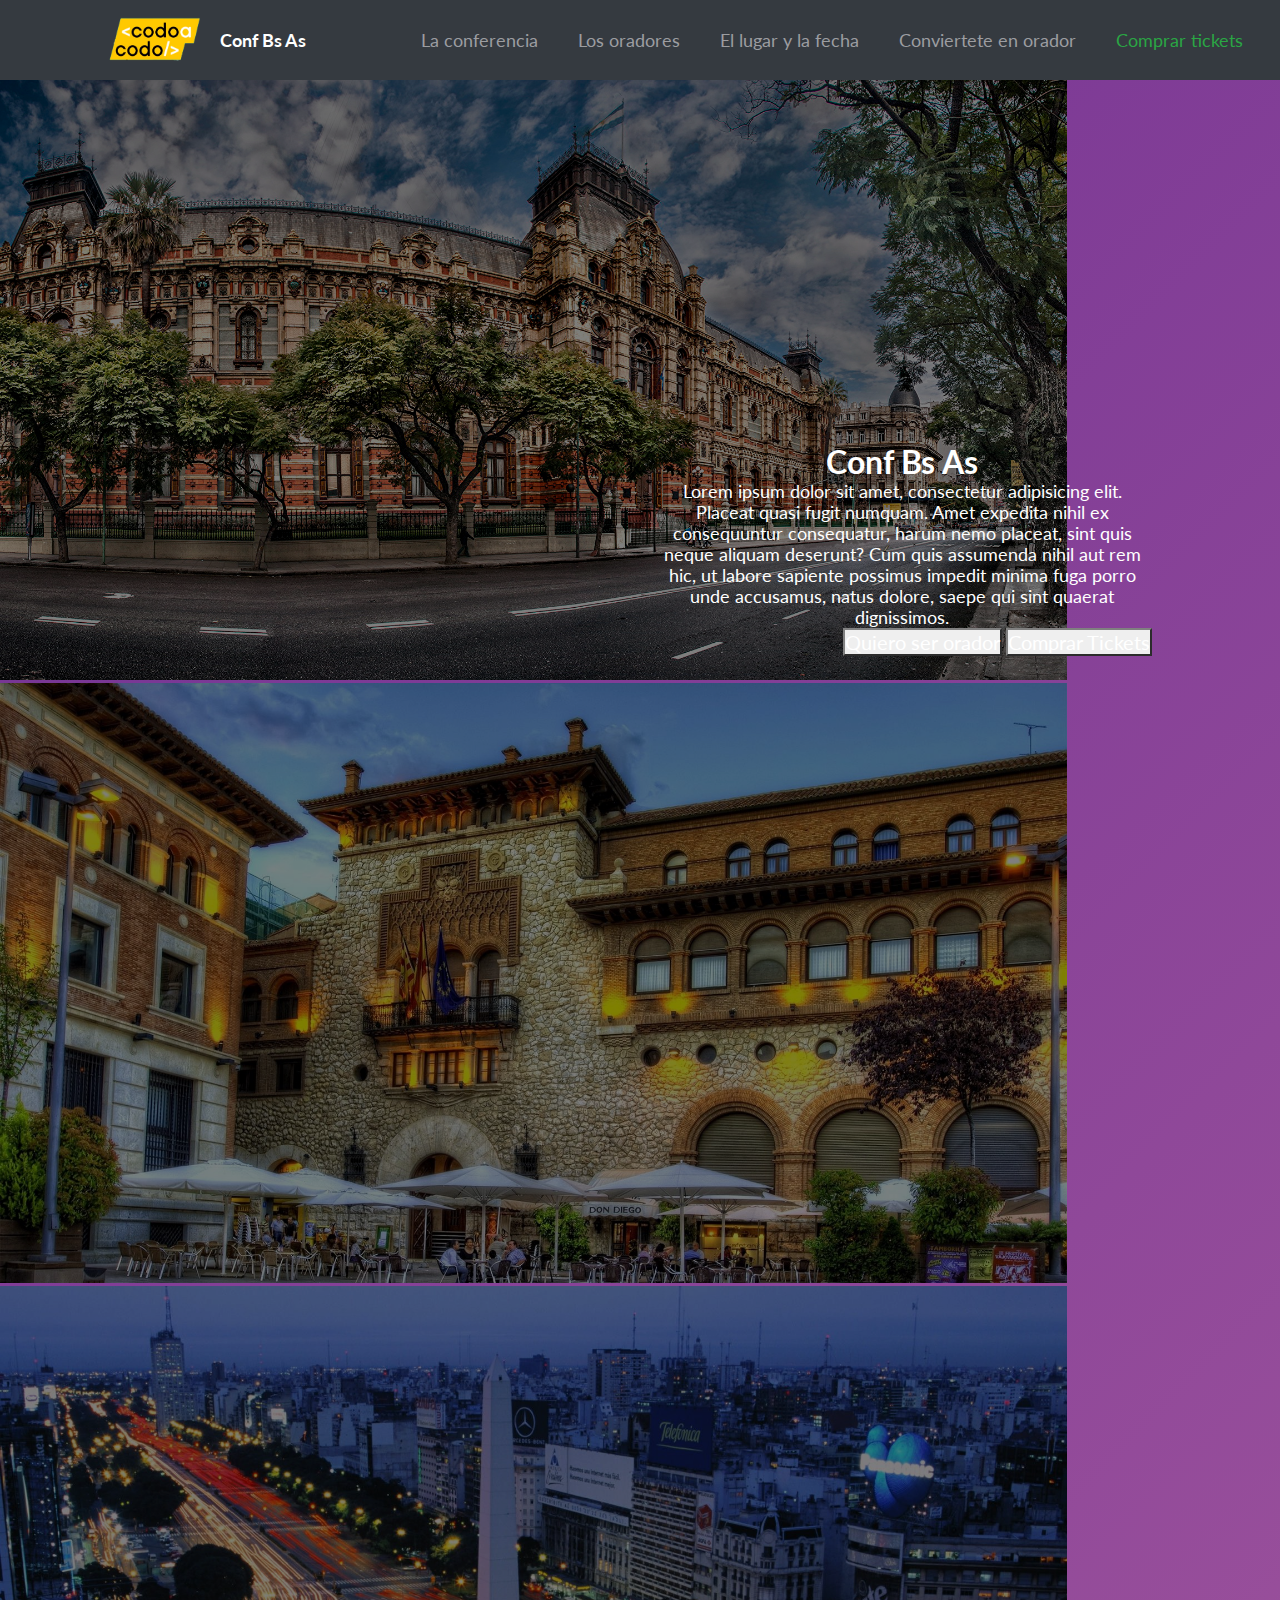
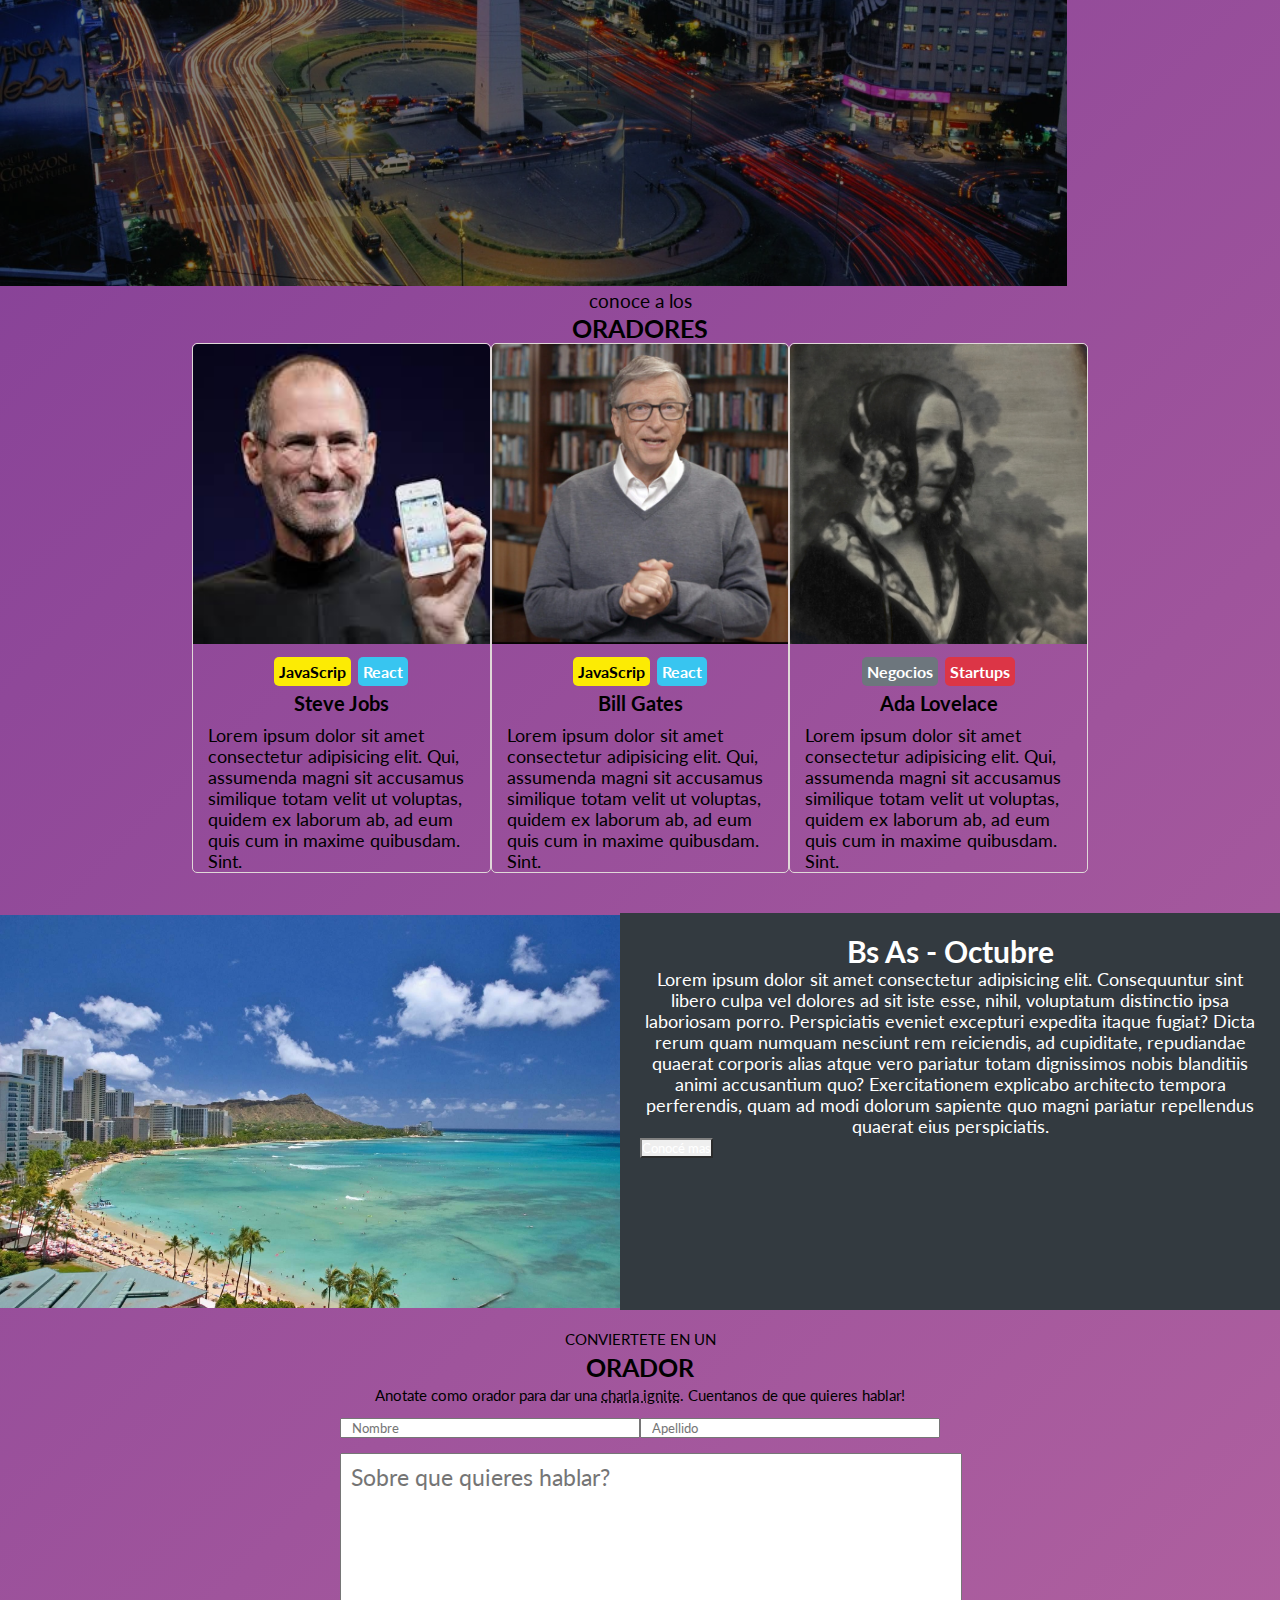
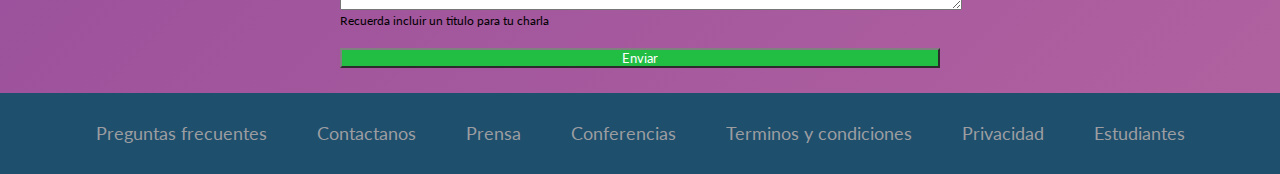
==== commit d8b58a9a: "validacion de campos vacios" ====
--- a/index.html
+++ b/index.html
@@ -71,7 +71,7 @@
                     natus dolore, saepe qui sint quaerat dignissimos.</p>
                 <div class="botones-superiores">
                     <button type="button" class="btn btn-link">Quiero ser orador</button>
-                    <button id="bt2" type="button" class="btn btn-success">Comprar Tickets</button>
+                    <button id="bt2" type="button" class="btn btn-success" >Comprar Tickets</button>
                 </div>
             </div>
         </div>
--- a/css/style.css
+++ b/css/style.css
@@ -5,6 +5,33 @@
     padding: 0;
     font-family: 'Lato', sans-serif;
 }
+
+
+
+body {
+    background-size: 300% 300%;
+    background-image: linear-gradient(-45deg, #9E69C5 0%, #E71964 25%, #d079a5 51%, #6E2F93 100%);
+    animation: AnimateBG 20s ease infinite;
+}
+
+@keyframes AnimateBG {
+    
+
+0% {
+    background-position: 0% 50%;
+}
+
+50% {
+    background-position: 100% 50%;
+}
+
+100% {
+    background-position: 0% 50%;
+}
+}
+
+
+
 
 
 /* inicio de header */
@@ -377,17 +404,136 @@
     font-size: 1.1em;
 }
 
-#categoria{
-    
+#categoria {
+
     display: flex;
     justify-content: center;
-   
-    
-    
-
-}
-
-.cuadro_cat{
-    border: 1px solid black;
-    margin: 10px;
+
+}
+
+.cuadro_cat1,
+.cuadro_cat2,
+.cuadro_cat3 {
+
+    margin: 20px 5px;
+    text-align: center;
+    padding: 5px;
+}
+
+.cuadro_cat1 {
+    border: 2px solid #007bff;
+
+}
+
+.cuadro_cat2 {
+    border: 2px solid #17a2b8;
+}
+
+.cuadro_cat3 {
+    border: 2px solid #ffc107;
+}
+
+main div p {
+    text-align: center;
+}
+
+
+
+
+
+
+
+
+
+
+#datos_compra {
+
+    display: flex;
+    justify-content: center;
+
+
+}
+
+#caja_compra {
+    width: 620px;
+
+    /*borrar*/
+
+}
+
+
+
+.centrado {
+    display: flex;
+    justify-content: space-between;
+
+
+}
+
+.entrada_datos {
+    width: 305px;
+    height: 30px;
+    border-style: none;
+    border: 1px solid rgb(122, 118, 118);
+    border-radius: 5px;
+
+
+}
+
+.correo {
+    width: 100%;
+    margin-top: 20px;
+    border-style: none;
+    border: 1px solid rgb(122, 118, 118);
+    border-radius: 5px;
+
+}
+
+.espacio_cobro {
+    width: 100%;
+    height: 40px;
+    background-color: #cce5ff;
+    border-radius: 5px;
+    display: table;
+    margin-top: 20px;
+
+}
+
+#total_text {
+    width: 25%;
+    display: table-cell;
+    vertical-align: middle;
+    text-align: center;
+}
+
+#total_precio {
+    display: table-cell;
+    vertical-align: middle;
+    text-align: left;
+
+}
+
+#bottones_compra {
+    display: flex;
+    justify-content: space-between;
+    margin-top: 20px;
+}
+
+#bottones_compra button {
+    width: 300px;
+    height: 37px;
+    border-style: none;
+    border-radius: 5px;
+    background-color: #21be43;
+    color: rgb(255, 255, 255);
+}
+
+#bottones_compra button:hover {
+    background-color: #29a744;
+}
+
+.centrado legend {
+    font-size: 1em;
+    margin-bottom: 0;
+    margin-top: 5px;
 }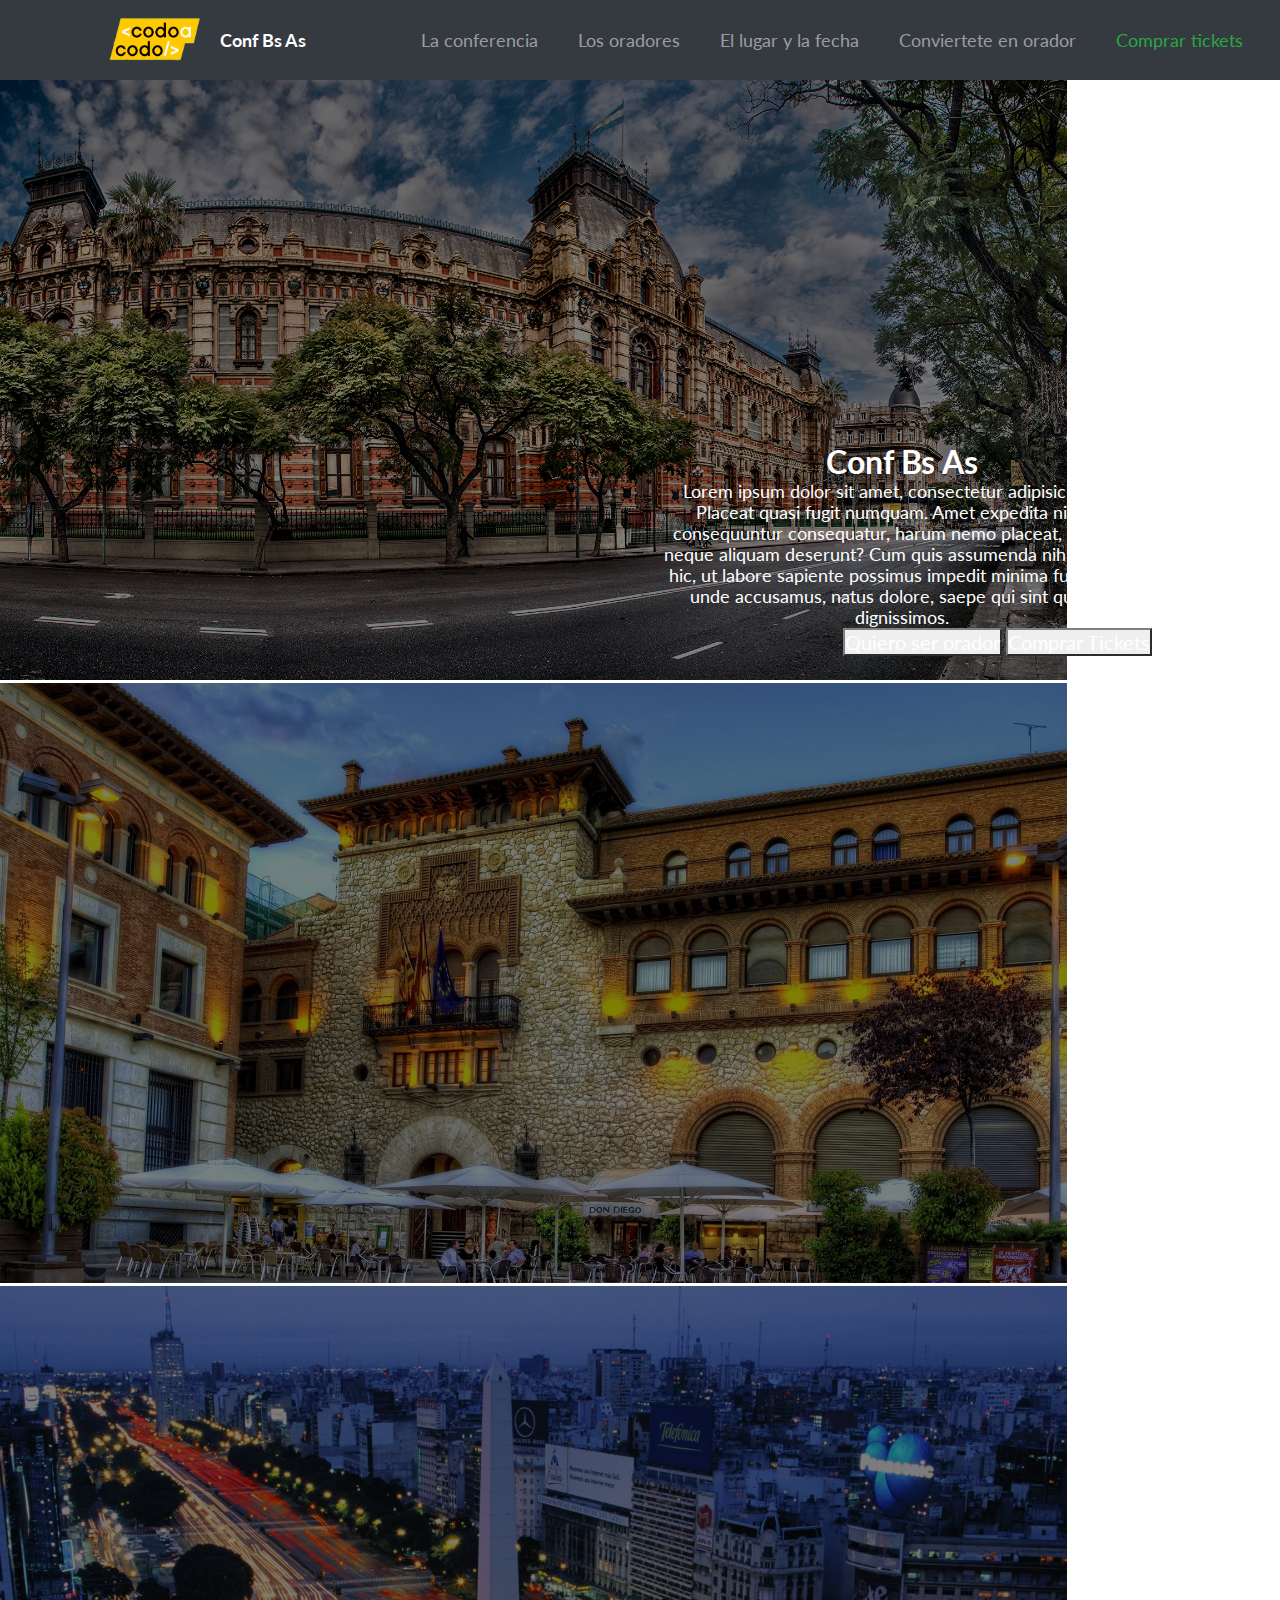
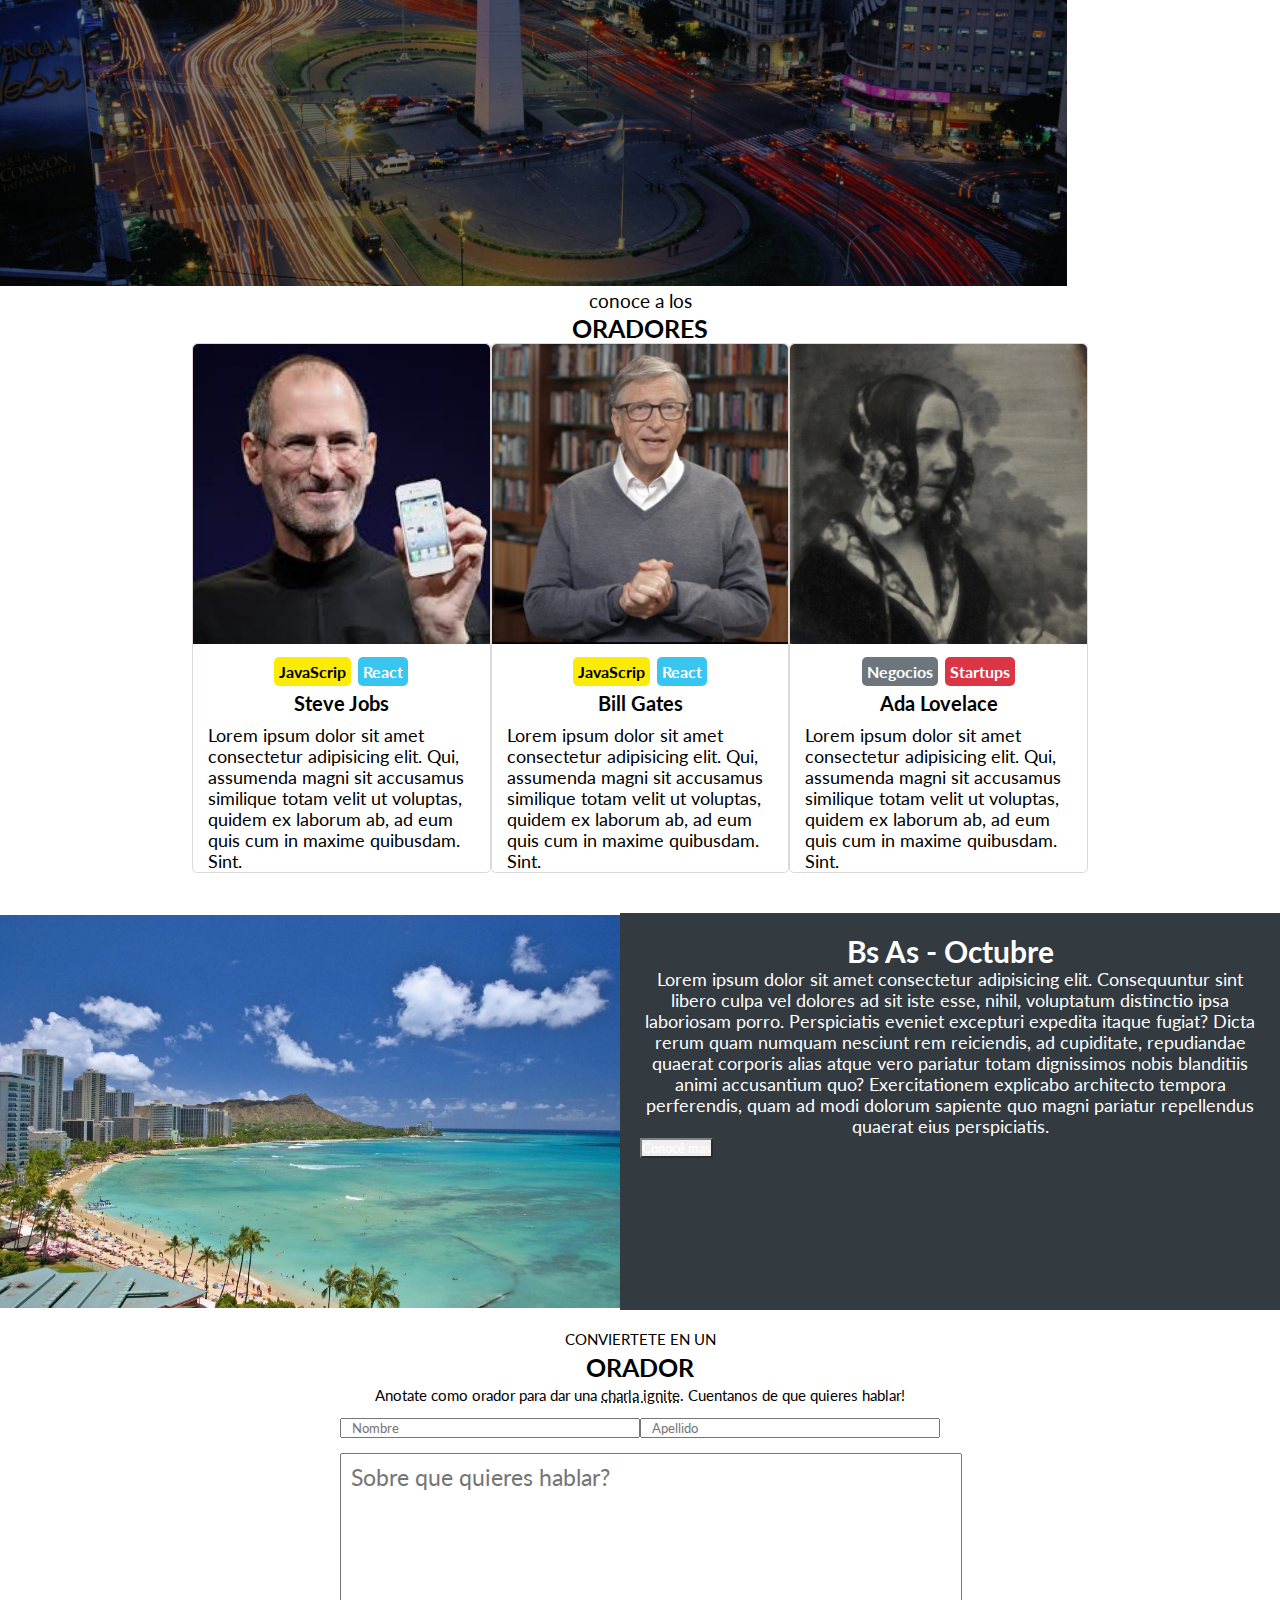
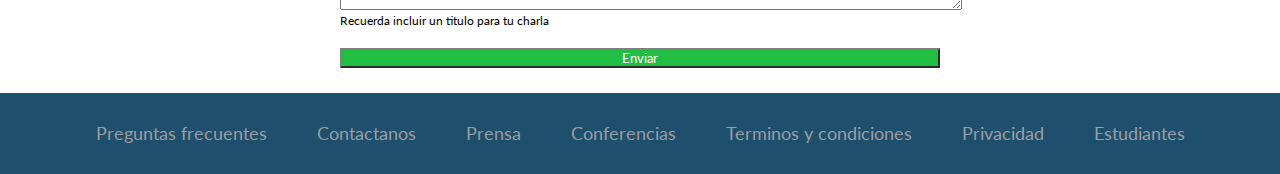
==== commit 26c1a77d: "direccionamiento de botones" ====
--- a/index.html
+++ b/index.html
@@ -71,7 +71,8 @@
                     natus dolore, saepe qui sint quaerat dignissimos.</p>
                 <div class="botones-superiores">
                     <button type="button" class="btn btn-link">Quiero ser orador</button>
-                    <button id="bt2" type="button" class="btn btn-success" >Comprar Tickets</button>
+                    <a href="venta.html"><button id="bt2" type="button" class="btn btn-success">Comprar Tickets</button>
+                    </a>
                 </div>
             </div>
         </div>
--- a/css/style.css
+++ b/css/style.css
@@ -8,7 +8,7 @@
 
 
 
-body {
+/* body {
     background-size: 300% 300%;
     background-image: linear-gradient(-45deg, #9E69C5 0%, #E71964 25%, #d079a5 51%, #6E2F93 100%);
     animation: AnimateBG 20s ease infinite;
@@ -28,7 +28,7 @@
 100% {
     background-position: 0% 50%;
 }
-}
+} */
 
 
 
@@ -260,6 +260,7 @@
 
 article div p {
     font-weight: bold;
+    
 }
 
 /* fin de articulos */
